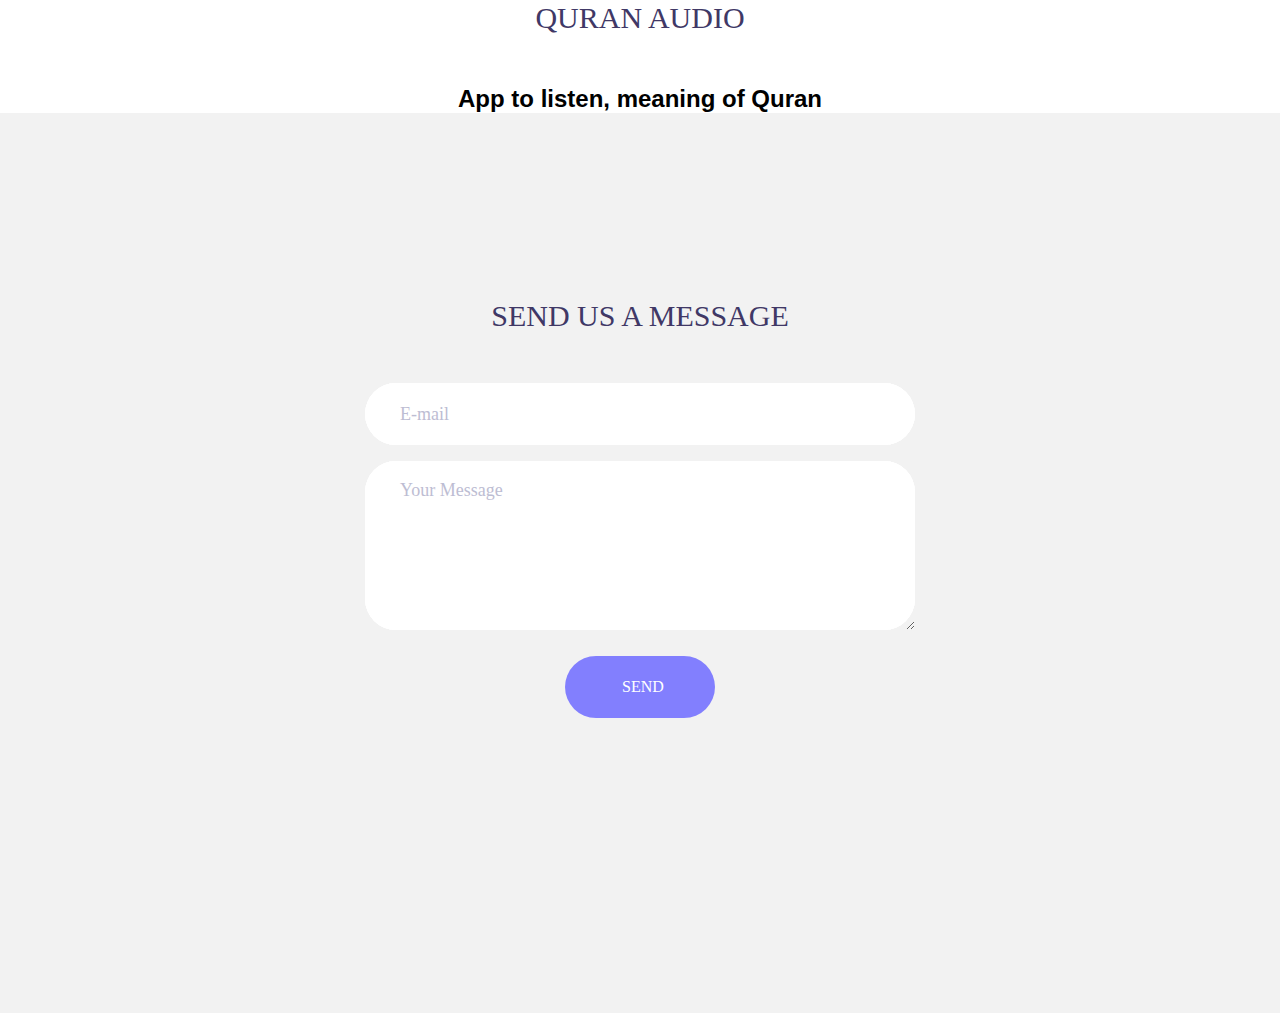
==== index.html @ f69f12a3 "added index html" ====
<!DOCTYPE html>
<html lang="en">
<head>
  <title>Quran Audio</title>
  <meta charset="UTF-8">
  <meta name="viewport" content="width=device-width, initial-scale=1">

  <link rel="stylesheet" type="text/css" href="css/util.css">
  <link rel="stylesheet" type="text/css" href="css/main.css">

</head>

<span class="contact100-form-title">
  Quran Audio
</span>
<h2 style="text-align:center;"> App to listen, meaning of Quran</h2>

<body>
  <div class="container-contact100">
    <div class="wrap-contact100">
      <form class="contact100-form validate-form" action="https://formspree.io/f/xrgjppdw"
      method="POST">
        <span class="contact100-form-title">
          Send Us A Message
        </span>
        <div class="wrap-input100 validate-input" data-validate="Please enter your email: e@a.x">
          <input class="input100" type="text" name="email" placeholder="E-mail">
          <span class="focus-input100"></span>
        </div>

        <div class="wrap-input100 validate-input" data-validate="Please enter your message">
          <textarea class="input100" name="message" placeholder="Your Message"></textarea>
          <span class="focus-input100"></span>
        </div>
        <div class="container-contact100-form-btn">
          <button class="contact100-form-btn">
            <span>
              <i class="fa fa-paper-plane-o m-r-6" aria-hidden="true"></i>
              Send
            </span>
          </button>
        </div>
      </form>
    </div>
  </div>
  <div id="dropDownSelect1"></div>

</body>

</html>
---- css/util.css ----
.fs-1{font-size:1px}.fs-2{font-size:2px}.fs-3{font-size:3px}.fs-4{font-size:4px}.fs-5{font-size:5px}.fs-6{font-size:6px}.fs-7{font-size:7px}.fs-8{font-size:8px}.fs-9{font-size:9px}.fs-10{font-size:10px}.fs-11{font-size:11px}.fs-12{font-size:12px}.fs-13{font-size:13px}.fs-14{font-size:14px}.fs-15{font-size:15px}.fs-16{font-size:16px}.fs-17{font-size:17px}.fs-18{font-size:18px}.fs-19{font-size:19px}.fs-20{font-size:20px}.fs-21{font-size:21px}.fs-22{font-size:22px}.fs-23{font-size:23px}.fs-24{font-size:24px}.fs-25{font-size:25px}.fs-26{font-size:26px}.fs-27{font-size:27px}.fs-28{font-size:28px}.fs-29{font-size:29px}.fs-30{font-size:30px}.fs-31{font-size:31px}.fs-32{font-size:32px}.fs-33{font-size:33px}.fs-34{font-size:34px}.fs-35{font-size:35px}.fs-36{font-size:36px}.fs-37{font-size:37px}.fs-38{font-size:38px}.fs-39{font-size:39px}.fs-40{font-size:40px}.fs-41{font-size:41px}.fs-42{font-size:42px}.fs-43{font-size:43px}.fs-44{font-size:44px}.fs-45{font-size:45px}.fs-46{font-size:46px}.fs-47{font-size:47px}.fs-48{font-size:48px}.fs-49{font-size:49px}.fs-50{font-size:50px}.fs-51{font-size:51px}.fs-52{font-size:52px}.fs-53{font-size:53px}.fs-54{font-size:54px}.fs-55{font-size:55px}.fs-56{font-size:56px}.fs-57{font-size:57px}.fs-58{font-size:58px}.fs-59{font-size:59px}.fs-60{font-size:60px}.fs-61{font-size:61px}.fs-62{font-size:62px}.fs-63{font-size:63px}.fs-64{font-size:64px}.fs-65{font-size:65px}.fs-66{font-size:66px}.fs-67{font-size:67px}.fs-68{font-size:68px}.fs-69{font-size:69px}.fs-70{font-size:70px}.fs-71{font-size:71px}.fs-72{font-size:72px}.fs-73{font-size:73px}.fs-74{font-size:74px}.fs-75{font-size:75px}.fs-76{font-size:76px}.fs-77{font-size:77px}.fs-78{font-size:78px}.fs-79{font-size:79px}.fs-80{font-size:80px}.fs-81{font-size:81px}.fs-82{font-size:82px}.fs-83{font-size:83px}.fs-84{font-size:84px}.fs-85{font-size:85px}.fs-86{font-size:86px}.fs-87{font-size:87px}.fs-88{font-size:88px}.fs-89{font-size:89px}.fs-90{font-size:90px}.fs-91{font-size:91px}.fs-92{font-size:92px}.fs-93{font-size:93px}.fs-94{font-size:94px}.fs-95{font-size:95px}.fs-96{font-size:96px}.fs-97{font-size:97px}.fs-98{font-size:98px}.fs-99{font-size:99px}.fs-100{font-size:100px}.fs-101{font-size:101px}.fs-102{font-size:102px}.fs-103{font-size:103px}.fs-104{font-size:104px}.fs-105{font-size:105px}.fs-106{font-size:106px}.fs-107{font-size:107px}.fs-108{font-size:108px}.fs-109{font-size:109px}.fs-110{font-size:110px}.fs-111{font-size:111px}.fs-112{font-size:112px}.fs-113{font-size:113px}.fs-114{font-size:114px}.fs-115{font-size:115px}.fs-116{font-size:116px}.fs-117{font-size:117px}.fs-118{font-size:118px}.fs-119{font-size:119px}.fs-120{font-size:120px}.fs-121{font-size:121px}.fs-122{font-size:122px}.fs-123{font-size:123px}.fs-124{font-size:124px}.fs-125{font-size:125px}.fs-126{font-size:126px}.fs-127{font-size:127px}.fs-128{font-size:128px}.fs-129{font-size:129px}.fs-130{font-size:130px}.fs-131{font-size:131px}.fs-132{font-size:132px}.fs-133{font-size:133px}.fs-134{font-size:134px}.fs-135{font-size:135px}.fs-136{font-size:136px}.fs-137{font-size:137px}.fs-138{font-size:138px}.fs-139{font-size:139px}.fs-140{font-size:140px}.fs-141{font-size:141px}.fs-142{font-size:142px}.fs-143{font-size:143px}.fs-144{font-size:144px}.fs-145{font-size:145px}.fs-146{font-size:146px}.fs-147{font-size:147px}.fs-148{font-size:148px}.fs-149{font-size:149px}.fs-150{font-size:150px}.fs-151{font-size:151px}.fs-152{font-size:152px}.fs-153{font-size:153px}.fs-154{font-size:154px}.fs-155{font-size:155px}.fs-156{font-size:156px}.fs-157{font-size:157px}.fs-158{font-size:158px}.fs-159{font-size:159px}.fs-160{font-size:160px}.fs-161{font-size:161px}.fs-162{font-size:162px}.fs-163{font-size:163px}.fs-164{font-size:164px}.fs-165{font-size:165px}.fs-166{font-size:166px}.fs-167{font-size:167px}.fs-168{font-size:168px}.fs-169{font-size:169px}.fs-170{font-size:170px}.fs-171{font-size:171px}.fs-172{font-size:172px}.fs-173{font-size:173px}.fs-174{font-size:174px}.fs-175{font-size:175px}.fs-176{font-size:176px}.fs-177{font-size:177px}.fs-178{font-size:178px}.fs-179{font-size:179px}.fs-180{font-size:180px}.fs-181{font-size:181px}.fs-182{font-size:182px}.fs-183{font-size:183px}.fs-184{font-size:184px}.fs-185{font-size:185px}.fs-186{font-size:186px}.fs-187{font-size:187px}.fs-188{font-size:188px}.fs-189{font-size:189px}.fs-190{font-size:190px}.fs-191{font-size:191px}.fs-192{font-size:192px}.fs-193{font-size:193px}.fs-194{font-size:194px}.fs-195{font-size:195px}.fs-196{font-size:196px}.fs-197{font-size:197px}.fs-198{font-size:198px}.fs-199{font-size:199px}.fs-200{font-size:200px}.p-t-0{padding-top:0}.p-t-1{padding-top:1px}.p-t-2{padding-top:2px}.p-t-3{padding-top:3px}.p-t-4{padding-top:4px}.p-t-5{padding-top:5px}.p-t-6{padding-top:6px}.p-t-7{padding-top:7px}.p-t-8{padding-top:8px}.p-t-9{padding-top:9px}.p-t-10{padding-top:10px}.p-t-11{padding-top:11px}.p-t-12{padding-top:12px}.p-t-13{padding-top:13px}.p-t-14{padding-top:14px}.p-t-15{padding-top:15px}.p-t-16{padding-top:16px}.p-t-17{padding-top:17px}.p-t-18{padding-top:18px}.p-t-19{padding-top:19px}.p-t-20{padding-top:20px}.p-t-21{padding-top:21px}.p-t-22{padding-top:22px}.p-t-23{padding-top:23px}.p-t-24{padding-top:24px}.p-t-25{padding-top:25px}.p-t-26{padding-top:26px}.p-t-27{padding-top:27px}.p-t-28{padding-top:28px}.p-t-29{padding-top:29px}.p-t-30{padding-top:30px}.p-t-31{padding-top:31px}.p-t-32{padding-top:32px}.p-t-33{padding-top:33px}.p-t-34{padding-top:34px}.p-t-35{padding-top:35px}.p-t-36{padding-top:36px}.p-t-37{padding-top:37px}.p-t-38{padding-top:38px}.p-t-39{padding-top:39px}.p-t-40{padding-top:40px}.p-t-41{padding-top:41px}.p-t-42{padding-top:42px}.p-t-43{padding-top:43px}.p-t-44{padding-top:44px}.p-t-45{padding-top:45px}.p-t-46{padding-top:46px}.p-t-47{padding-top:47px}.p-t-48{padding-top:48px}.p-t-49{padding-top:49px}.p-t-50{padding-top:50px}.p-t-51{padding-top:51px}.p-t-52{padding-top:52px}.p-t-53{padding-top:53px}.p-t-54{padding-top:54px}.p-t-55{padding-top:55px}.p-t-56{padding-top:56px}.p-t-57{padding-top:57px}.p-t-58{padding-top:58px}.p-t-59{padding-top:59px}.p-t-60{padding-top:60px}.p-t-61{padding-top:61px}.p-t-62{padding-top:62px}.p-t-63{padding-top:63px}.p-t-64{padding-top:64px}.p-t-65{padding-top:65px}.p-t-66{padding-top:66px}.p-t-67{padding-top:67px}.p-t-68{padding-top:68px}.p-t-69{padding-top:69px}.p-t-70{padding-top:70px}.p-t-71{padding-top:71px}.p-t-72{padding-top:72px}.p-t-73{padding-top:73px}.p-t-74{padding-top:74px}.p-t-75{padding-top:75px}.p-t-76{padding-top:76px}.p-t-77{padding-top:77px}.p-t-78{padding-top:78px}.p-t-79{padding-top:79px}.p-t-80{padding-top:80px}.p-t-81{padding-top:81px}.p-t-82{padding-top:82px}.p-t-83{padding-top:83px}.p-t-84{padding-top:84px}.p-t-85{padding-top:85px}.p-t-86{padding-top:86px}.p-t-87{padding-top:87px}.p-t-88{padding-top:88px}.p-t-89{padding-top:89px}.p-t-90{padding-top:90px}.p-t-91{padding-top:91px}.p-t-92{padding-top:92px}.p-t-93{padding-top:93px}.p-t-94{padding-top:94px}.p-t-95{padding-top:95px}.p-t-96{padding-top:96px}.p-t-97{padding-top:97px}.p-t-98{padding-top:98px}.p-t-99{padding-top:99px}.p-t-100{padding-top:100px}.p-t-101{padding-top:101px}.p-t-102{padding-top:102px}.p-t-103{padding-top:103px}.p-t-104{padding-top:104px}.p-t-105{padding-top:105px}.p-t-106{padding-top:106px}.p-t-107{padding-top:107px}.p-t-108{padding-top:108px}.p-t-109{padding-top:109px}.p-t-110{padding-top:110px}.p-t-111{padding-top:111px}.p-t-112{padding-top:112px}.p-t-113{padding-top:113px}.p-t-114{padding-top:114px}.p-t-115{padding-top:115px}.p-t-116{padding-top:116px}.p-t-117{padding-top:117px}.p-t-118{padding-top:118px}.p-t-119{padding-top:119px}.p-t-120{padding-top:120px}.p-t-121{padding-top:121px}.p-t-122{padding-top:122px}.p-t-123{padding-top:123px}.p-t-124{padding-top:124px}.p-t-125{padding-top:125px}.p-t-126{padding-top:126px}.p-t-127{padding-top:127px}.p-t-128{padding-top:128px}.p-t-129{padding-top:129px}.p-t-130{padding-top:130px}.p-t-131{padding-top:131px}.p-t-132{padding-top:132px}.p-t-133{padding-top:133px}.p-t-134{padding-top:134px}.p-t-135{padding-top:135px}.p-t-136{padding-top:136px}.p-t-137{padding-top:137px}.p-t-138{padding-top:138px}.p-t-139{padding-top:139px}.p-t-140{padding-top:140px}.p-t-141{padding-top:141px}.p-t-142{padding-top:142px}.p-t-143{padding-top:143px}.p-t-144{padding-top:144px}.p-t-145{padding-top:145px}.p-t-146{padding-top:146px}.p-t-147{padding-top:147px}.p-t-148{padding-top:148px}.p-t-149{padding-top:149px}.p-t-150{padding-top:150px}.p-t-151{padding-top:151px}.p-t-152{padding-top:152px}.p-t-153{padding-top:153px}.p-t-154{padding-top:154px}.p-t-155{padding-top:155px}.p-t-156{padding-top:156px}.p-t-157{padding-top:157px}.p-t-158{padding-top:158px}.p-t-159{padding-top:159px}.p-t-160{padding-top:160px}.p-t-161{padding-top:161px}.p-t-162{padding-top:162px}.p-t-163{padding-top:163px}.p-t-164{padding-top:164px}.p-t-165{padding-top:165px}.p-t-166{padding-top:166px}.p-t-167{padding-top:167px}.p-t-168{padding-top:168px}.p-t-169{padding-top:169px}.p-t-170{padding-top:170px}.p-t-171{padding-top:171px}.p-t-172{padding-top:172px}.p-t-173{padding-top:173px}.p-t-174{padding-top:174px}.p-t-175{padding-top:175px}.p-t-176{padding-top:176px}.p-t-177{padding-top:177px}.p-t-178{padding-top:178px}.p-t-179{padding-top:179px}.p-t-180{padding-top:180px}.p-t-181{padding-top:181px}.p-t-182{padding-top:182px}.p-t-183{padding-top:183px}.p-t-184{padding-top:184px}.p-t-185{padding-top:185px}.p-t-186{padding-top:186px}.p-t-187{padding-top:187px}.p-t-188{padding-top:188px}.p-t-189{padding-top:189px}.p-t-190{padding-top:190px}.p-t-191{padding-top:191px}.p-t-192{padding-top:192px}.p-t-193{padding-top:193px}.p-t-194{padding-top:194px}.p-t-195{padding-top:195px}.p-t-196{padding-top:196px}.p-t-197{padding-top:197px}.p-t-198{padding-top:198px}.p-t-199{padding-top:199px}.p-t-200{padding-top:200px}.p-t-201{padding-top:201px}.p-t-202{padding-top:202px}.p-t-203{padding-top:203px}.p-t-204{padding-top:204px}.p-t-205{padding-top:205px}.p-t-206{padding-top:206px}.p-t-207{padding-top:207px}.p-t-208{padding-top:208px}.p-t-209{padding-top:209px}.p-t-210{padding-top:210px}.p-t-211{padding-top:211px}.p-t-212{padding-top:212px}.p-t-213{padding-top:213px}.p-t-214{padding-top:214px}.p-t-215{padding-top:215px}.p-t-216{padding-top:216px}.p-t-217{padding-top:217px}.p-t-218{padding-top:218px}.p-t-219{padding-top:219px}.p-t-220{padding-top:220px}.p-t-221{padding-top:221px}.p-t-222{padding-top:222px}.p-t-223{padding-top:223px}.p-t-224{padding-top:224px}.p-t-225{padding-top:225px}.p-t-226{padding-top:226px}.p-t-227{padding-top:227px}.p-t-228{padding-top:228px}.p-t-229{padding-top:229px}.p-t-230{padding-top:230px}.p-t-231{padding-top:231px}.p-t-232{padding-top:232px}.p-t-233{padding-top:233px}.p-t-234{padding-top:234px}.p-t-235{padding-top:235px}.p-t-236{padding-top:236px}.p-t-237{padding-top:237px}.p-t-238{padding-top:238px}.p-t-239{padding-top:239px}.p-t-240{padding-top:240px}.p-t-241{padding-top:241px}.p-t-242{padding-top:242px}.p-t-243{padding-top:243px}.p-t-244{padding-top:244px}.p-t-245{padding-top:245px}.p-t-246{padding-top:246px}.p-t-247{padding-top:247px}.p-t-248{padding-top:248px}.p-t-249{padding-top:249px}.p-t-250{padding-top:250px}.p-b-0{padding-bottom:0}.p-b-1{padding-bottom:1px}.p-b-2{padding-bottom:2px}.p-b-3{padding-bottom:3px}.p-b-4{padding-bottom:4px}.p-b-5{padding-bottom:5px}.p-b-6{padding-bottom:6px}.p-b-7{padding-bottom:7px}.p-b-8{padding-bottom:8px}.p-b-9{padding-bottom:9px}.p-b-10{padding-bottom:10px}.p-b-11{padding-bottom:11px}.p-b-12{padding-bottom:12px}.p-b-13{padding-bottom:13px}.p-b-14{padding-bottom:14px}.p-b-15{padding-bottom:15px}.p-b-16{padding-bottom:16px}.p-b-17{padding-bottom:17px}.p-b-18{padding-bottom:18px}.p-b-19{padding-bottom:19px}.p-b-20{padding-bottom:20px}.p-b-21{padding-bottom:21px}.p-b-22{padding-bottom:22px}.p-b-23{padding-bottom:23px}.p-b-24{padding-bottom:24px}.p-b-25{padding-bottom:25px}.p-b-26{padding-bottom:26px}.p-b-27{padding-bottom:27px}.p-b-28{padding-bottom:28px}.p-b-29{padding-bottom:29px}.p-b-30{padding-bottom:30px}.p-b-31{padding-bottom:31px}.p-b-32{padding-bottom:32px}.p-b-33{padding-bottom:33px}.p-b-34{padding-bottom:34px}.p-b-35{padding-bottom:35px}.p-b-36{padding-bottom:36px}.p-b-37{padding-bottom:37px}.p-b-38{padding-bottom:38px}.p-b-39{padding-bottom:39px}.p-b-40{padding-bottom:40px}.p-b-41{padding-bottom:41px}.p-b-42{padding-bottom:42px}.p-b-43{padding-bottom:43px}.p-b-44{padding-bottom:44px}.p-b-45{padding-bottom:45px}.p-b-46{padding-bottom:46px}.p-b-47{padding-bottom:47px}.p-b-48{padding-bottom:48px}.p-b-49{padding-bottom:49px}.p-b-50{padding-bottom:50px}.p-b-51{padding-bottom:51px}.p-b-52{padding-bottom:52px}.p-b-53{padding-bottom:53px}.p-b-54{padding-bottom:54px}.p-b-55{padding-bottom:55px}.p-b-56{padding-bottom:56px}.p-b-57{padding-bottom:57px}.p-b-58{padding-bottom:58px}.p-b-59{padding-bottom:59px}.p-b-60{padding-bottom:60px}.p-b-61{padding-bottom:61px}.p-b-62{padding-bottom:62px}.p-b-63{padding-bottom:63px}.p-b-64{padding-bottom:64px}.p-b-65{padding-bottom:65px}.p-b-66{padding-bottom:66px}.p-b-67{padding-bottom:67px}.p-b-68{padding-bottom:68px}.p-b-69{padding-bottom:69px}.p-b-70{padding-bottom:70px}.p-b-71{padding-bottom:71px}.p-b-72{padding-bottom:72px}.p-b-73{padding-bottom:73px}.p-b-74{padding-bottom:74px}.p-b-75{padding-bottom:75px}.p-b-76{padding-bottom:76px}.p-b-77{padding-bottom:77px}.p-b-78{padding-bottom:78px}.p-b-79{padding-bottom:79px}.p-b-80{padding-bottom:80px}.p-b-81{padding-bottom:81px}.p-b-82{padding-bottom:82px}.p-b-83{padding-bottom:83px}.p-b-84{padding-bottom:84px}.p-b-85{padding-bottom:85px}.p-b-86{padding-bottom:86px}.p-b-87{padding-bottom:87px}.p-b-88{padding-bottom:88px}.p-b-89{padding-bottom:89px}.p-b-90{padding-bottom:90px}.p-b-91{padding-bottom:91px}.p-b-92{padding-bottom:92px}.p-b-93{padding-bottom:93px}.p-b-94{padding-bottom:94px}.p-b-95{padding-bottom:95px}.p-b-96{padding-bottom:96px}.p-b-97{padding-bottom:97px}.p-b-98{padding-bottom:98px}.p-b-99{padding-bottom:99px}.p-b-100{padding-bottom:100px}.p-b-101{padding-bottom:101px}.p-b-102{padding-bottom:102px}.p-b-103{padding-bottom:103px}.p-b-104{padding-bottom:104px}.p-b-105{padding-bottom:105px}.p-b-106{padding-bottom:106px}.p-b-107{padding-bottom:107px}.p-b-108{padding-bottom:108px}.p-b-109{padding-bottom:109px}.p-b-110{padding-bottom:110px}.p-b-111{padding-bottom:111px}.p-b-112{padding-bottom:112px}.p-b-113{padding-bottom:113px}.p-b-114{padding-bottom:114px}.p-b-115{padding-bottom:115px}.p-b-116{padding-bottom:116px}.p-b-117{padding-bottom:117px}.p-b-118{padding-bottom:118px}.p-b-119{padding-bottom:119px}.p-b-120{padding-bottom:120px}.p-b-121{padding-bottom:121px}.p-b-122{padding-bottom:122px}.p-b-123{padding-bottom:123px}.p-b-124{padding-bottom:124px}.p-b-125{padding-bottom:125px}.p-b-126{padding-bottom:126px}.p-b-127{padding-bottom:127px}.p-b-128{padding-bottom:128px}.p-b-129{padding-bottom:129px}.p-b-130{padding-bottom:130px}.p-b-131{padding-bottom:131px}.p-b-132{padding-bottom:132px}.p-b-133{padding-bottom:133px}.p-b-134{padding-bottom:134px}.p-b-135{padding-bottom:135px}.p-b-136{padding-bottom:136px}.p-b-137{padding-bottom:137px}.p-b-138{padding-bottom:138px}.p-b-139{padding-bottom:139px}.p-b-140{padding-bottom:140px}.p-b-141{padding-bottom:141px}.p-b-142{padding-bottom:142px}.p-b-143{padding-bottom:143px}.p-b-144{padding-bottom:144px}.p-b-145{padding-bottom:145px}.p-b-146{padding-bottom:146px}.p-b-147{padding-bottom:147px}.p-b-148{padding-bottom:148px}.p-b-149{padding-bottom:149px}.p-b-150{padding-bottom:150px}.p-b-151{padding-bottom:151px}.p-b-152{padding-bottom:152px}.p-b-153{padding-bottom:153px}.p-b-154{padding-bottom:154px}.p-b-155{padding-bottom:155px}.p-b-156{padding-bottom:156px}.p-b-157{padding-bottom:157px}.p-b-158{padding-bottom:158px}.p-b-159{padding-bottom:159px}.p-b-160{padding-bottom:160px}.p-b-161{padding-bottom:161px}.p-b-162{padding-bottom:162px}.p-b-163{padding-bottom:163px}.p-b-164{padding-bottom:164px}.p-b-165{padding-bottom:165px}.p-b-166{padding-bottom:166px}.p-b-167{padding-bottom:167px}.p-b-168{padding-bottom:168px}.p-b-169{padding-bottom:169px}.p-b-170{padding-bottom:170px}.p-b-171{padding-bottom:171px}.p-b-172{padding-bottom:172px}.p-b-173{padding-bottom:173px}.p-b-174{padding-bottom:174px}.p-b-175{padding-bottom:175px}.p-b-176{padding-bottom:176px}.p-b-177{padding-bottom:177px}.p-b-178{padding-bottom:178px}.p-b-179{padding-bottom:179px}.p-b-180{padding-bottom:180px}.p-b-181{padding-bottom:181px}.p-b-182{padding-bottom:182px}.p-b-183{padding-bottom:183px}.p-b-184{padding-bottom:184px}.p-b-185{padding-bottom:185px}.p-b-186{padding-bottom:186px}.p-b-187{padding-bottom:187px}.p-b-188{padding-bottom:188px}.p-b-189{padding-bottom:189px}.p-b-190{padding-bottom:190px}.p-b-191{padding-bottom:191px}.p-b-192{padding-bottom:192px}.p-b-193{padding-bottom:193px}.p-b-194{padding-bottom:194px}.p-b-195{padding-bottom:195px}.p-b-196{padding-bottom:196px}.p-b-197{padding-bottom:197px}.p-b-198{padding-bottom:198px}.p-b-199{padding-bottom:199px}.p-b-200{padding-bottom:200px}.p-b-201{padding-bottom:201px}.p-b-202{padding-bottom:202px}.p-b-203{padding-bottom:203px}.p-b-204{padding-bottom:204px}.p-b-205{padding-bottom:205px}.p-b-206{padding-bottom:206px}.p-b-207{padding-bottom:207px}.p-b-208{padding-bottom:208px}.p-b-209{padding-bottom:209px}.p-b-210{padding-bottom:210px}.p-b-211{padding-bottom:211px}.p-b-212{padding-bottom:212px}.p-b-213{padding-bottom:213px}.p-b-214{padding-bottom:214px}.p-b-215{padding-bottom:215px}.p-b-216{padding-bottom:216px}.p-b-217{padding-bottom:217px}.p-b-218{padding-bottom:218px}.p-b-219{padding-bottom:219px}.p-b-220{padding-bottom:220px}.p-b-221{padding-bottom:221px}.p-b-222{padding-bottom:222px}.p-b-223{padding-bottom:223px}.p-b-224{padding-bottom:224px}.p-b-225{padding-bottom:225px}.p-b-226{padding-bottom:226px}.p-b-227{padding-bottom:227px}.p-b-228{padding-bottom:228px}.p-b-229{padding-bottom:229px}.p-b-230{padding-bottom:230px}.p-b-231{padding-bottom:231px}.p-b-232{padding-bottom:232px}.p-b-233{padding-bottom:233px}.p-b-234{padding-bottom:234px}.p-b-235{padding-bottom:235px}.p-b-236{padding-bottom:236px}.p-b-237{padding-bottom:237px}.p-b-238{padding-bottom:238px}.p-b-239{padding-bottom:239px}.p-b-240{padding-bottom:240px}.p-b-241{padding-bottom:241px}.p-b-242{padding-bottom:242px}.p-b-243{padding-bottom:243px}.p-b-244{padding-bottom:244px}.p-b-245{padding-bottom:245px}.p-b-246{padding-bottom:246px}.p-b-247{padding-bottom:247px}.p-b-248{padding-bottom:248px}.p-b-249{padding-bottom:249px}.p-b-250{padding-bottom:250px}.p-l-0{padding-left:0}.p-l-1{padding-left:1px}.p-l-2{padding-left:2px}.p-l-3{padding-left:3px}.p-l-4{padding-left:4px}.p-l-5{padding-left:5px}.p-l-6{padding-left:6px}.p-l-7{padding-left:7px}.p-l-8{padding-left:8px}.p-l-9{padding-left:9px}.p-l-10{padding-left:10px}.p-l-11{padding-left:11px}.p-l-12{padding-left:12px}.p-l-13{padding-left:13px}.p-l-14{padding-left:14px}.p-l-15{padding-left:15px}.p-l-16{padding-left:16px}.p-l-17{padding-left:17px}.p-l-18{padding-left:18px}.p-l-19{padding-left:19px}.p-l-20{padding-left:20px}.p-l-21{padding-left:21px}.p-l-22{padding-left:22px}.p-l-23{padding-left:23px}.p-l-24{padding-left:24px}.p-l-25{padding-left:25px}.p-l-26{padding-left:26px}.p-l-27{padding-left:27px}.p-l-28{padding-left:28px}.p-l-29{padding-left:29px}.p-l-30{padding-left:30px}.p-l-31{padding-left:31px}.p-l-32{padding-left:32px}.p-l-33{padding-left:33px}.p-l-34{padding-left:34px}.p-l-35{padding-left:35px}.p-l-36{padding-left:36px}.p-l-37{padding-left:37px}.p-l-38{padding-left:38px}.p-l-39{padding-left:39px}.p-l-40{padding-left:40px}.p-l-41{padding-left:41px}.p-l-42{padding-left:42px}.p-l-43{padding-left:43px}.p-l-44{padding-left:44px}.p-l-45{padding-left:45px}.p-l-46{padding-left:46px}.p-l-47{padding-left:47px}.p-l-48{padding-left:48px}.p-l-49{padding-left:49px}.p-l-50{padding-left:50px}.p-l-51{padding-left:51px}.p-l-52{padding-left:52px}.p-l-53{padding-left:53px}.p-l-54{padding-left:54px}.p-l-55{padding-left:55px}.p-l-56{padding-left:56px}.p-l-57{padding-left:57px}.p-l-58{padding-left:58px}.p-l-59{padding-left:59px}.p-l-60{padding-left:60px}.p-l-61{padding-left:61px}.p-l-62{padding-left:62px}.p-l-63{padding-left:63px}.p-l-64{padding-left:64px}.p-l-65{padding-left:65px}.p-l-66{padding-left:66px}.p-l-67{padding-left:67px}.p-l-68{padding-left:68px}.p-l-69{padding-left:69px}.p-l-70{padding-left:70px}.p-l-71{padding-left:71px}.p-l-72{padding-left:72px}.p-l-73{padding-left:73px}.p-l-74{padding-left:74px}.p-l-75{padding-left:75px}.p-l-76{padding-left:76px}.p-l-77{padding-left:77px}.p-l-78{padding-left:78px}.p-l-79{padding-left:79px}.p-l-80{padding-left:80px}.p-l-81{padding-left:81px}.p-l-82{padding-left:82px}.p-l-83{padding-left:83px}.p-l-84{padding-left:84px}.p-l-85{padding-left:85px}.p-l-86{padding-left:86px}.p-l-87{padding-left:87px}.p-l-88{padding-left:88px}.p-l-89{padding-left:89px}.p-l-90{padding-left:90px}.p-l-91{padding-left:91px}.p-l-92{padding-left:92px}.p-l-93{padding-left:93px}.p-l-94{padding-left:94px}.p-l-95{padding-left:95px}.p-l-96{padding-left:96px}.p-l-97{padding-left:97px}.p-l-98{padding-left:98px}.p-l-99{padding-left:99px}.p-l-100{padding-left:100px}.p-l-101{padding-left:101px}.p-l-102{padding-left:102px}.p-l-103{padding-left:103px}.p-l-104{padding-left:104px}.p-l-105{padding-left:105px}.p-l-106{padding-left:106px}.p-l-107{padding-left:107px}.p-l-108{padding-left:108px}.p-l-109{padding-left:109px}.p-l-110{padding-left:110px}.p-l-111{padding-left:111px}.p-l-112{padding-left:112px}.p-l-113{padding-left:113px}.p-l-114{padding-left:114px}.p-l-115{padding-left:115px}.p-l-116{padding-left:116px}.p-l-117{padding-left:117px}.p-l-118{padding-left:118px}.p-l-119{padding-left:119px}.p-l-120{padding-left:120px}.p-l-121{padding-left:121px}.p-l-122{padding-left:122px}.p-l-123{padding-left:123px}.p-l-124{padding-left:124px}.p-l-125{padding-left:125px}.p-l-126{padding-left:126px}.p-l-127{padding-left:127px}.p-l-128{padding-left:128px}.p-l-129{padding-left:129px}.p-l-130{padding-left:130px}.p-l-131{padding-left:131px}.p-l-132{padding-left:132px}.p-l-133{padding-left:133px}.p-l-134{padding-left:134px}.p-l-135{padding-left:135px}.p-l-136{padding-left:136px}.p-l-137{padding-left:137px}.p-l-138{padding-left:138px}.p-l-139{padding-left:139px}.p-l-140{padding-left:140px}.p-l-141{padding-left:141px}.p-l-142{padding-left:142px}.p-l-143{padding-left:143px}.p-l-144{padding-left:144px}.p-l-145{padding-left:145px}.p-l-146{padding-left:146px}.p-l-147{padding-left:147px}.p-l-148{padding-left:148px}.p-l-149{padding-left:149px}.p-l-150{padding-left:150px}.p-l-151{padding-left:151px}.p-l-152{padding-left:152px}.p-l-153{padding-left:153px}.p-l-154{padding-left:154px}.p-l-155{padding-left:155px}.p-l-156{padding-left:156px}.p-l-157{padding-left:157px}.p-l-158{padding-left:158px}.p-l-159{padding-left:159px}.p-l-160{padding-left:160px}.p-l-161{padding-left:161px}.p-l-162{padding-left:162px}.p-l-163{padding-left:163px}.p-l-164{padding-left:164px}.p-l-165{padding-left:165px}.p-l-166{padding-left:166px}.p-l-167{padding-left:167px}.p-l-168{padding-left:168px}.p-l-169{padding-left:169px}.p-l-170{padding-left:170px}.p-l-171{padding-left:171px}.p-l-172{padding-left:172px}.p-l-173{padding-left:173px}.p-l-174{padding-left:174px}.p-l-175{padding-left:175px}.p-l-176{padding-left:176px}.p-l-177{padding-left:177px}.p-l-178{padding-left:178px}.p-l-179{padding-left:179px}.p-l-180{padding-left:180px}.p-l-181{padding-left:181px}.p-l-182{padding-left:182px}.p-l-183{padding-left:183px}.p-l-184{padding-left:184px}.p-l-185{padding-left:185px}.p-l-186{padding-left:186px}.p-l-187{padding-left:187px}.p-l-188{padding-left:188px}.p-l-189{padding-left:189px}.p-l-190{padding-left:190px}.p-l-191{padding-left:191px}.p-l-192{padding-left:192px}.p-l-193{padding-left:193px}.p-l-194{padding-left:194px}.p-l-195{padding-left:195px}.p-l-196{padding-left:196px}.p-l-197{padding-left:197px}.p-l-198{padding-left:198px}.p-l-199{padding-left:199px}.p-l-200{padding-left:200px}.p-l-201{padding-left:201px}.p-l-202{padding-left:202px}.p-l-203{padding-left:203px}.p-l-204{padding-left:204px}.p-l-205{padding-left:205px}.p-l-206{padding-left:206px}.p-l-207{padding-left:207px}.p-l-208{padding-left:208px}.p-l-209{padding-left:209px}.p-l-210{padding-left:210px}.p-l-211{padding-left:211px}.p-l-212{padding-left:212px}.p-l-213{padding-left:213px}.p-l-214{padding-left:214px}.p-l-215{padding-left:215px}.p-l-216{padding-left:216px}.p-l-217{padding-left:217px}.p-l-218{padding-left:218px}.p-l-219{padding-left:219px}.p-l-220{padding-left:220px}.p-l-221{padding-left:221px}.p-l-222{padding-left:222px}.p-l-223{padding-left:223px}.p-l-224{padding-left:224px}.p-l-225{padding-left:225px}.p-l-226{padding-left:226px}.p-l-227{padding-left:227px}.p-l-228{padding-left:228px}.p-l-229{padding-left:229px}.p-l-230{padding-left:230px}.p-l-231{padding-left:231px}.p-l-232{padding-left:232px}.p-l-233{padding-left:233px}.p-l-234{padding-left:234px}.p-l-235{padding-left:235px}.p-l-236{padding-left:236px}.p-l-237{padding-left:237px}.p-l-238{padding-left:238px}.p-l-239{padding-left:239px}.p-l-240{padding-left:240px}.p-l-241{padding-left:241px}.p-l-242{padding-left:242px}.p-l-243{padding-left:243px}.p-l-244{padding-left:244px}.p-l-245{padding-left:245px}.p-l-246{padding-left:246px}.p-l-247{padding-left:247px}.p-l-248{padding-left:248px}.p-l-249{padding-left:249px}.p-l-250{padding-left:250px}.p-r-0{padding-right:0}.p-r-1{padding-right:1px}.p-r-2{padding-right:2px}.p-r-3{padding-right:3px}.p-r-4{padding-right:4px}.p-r-5{padding-right:5px}.p-r-6{padding-right:6px}.p-r-7{padding-right:7px}.p-r-8{padding-right:8px}.p-r-9{padding-right:9px}.p-r-10{padding-right:10px}.p-r-11{padding-right:11px}.p-r-12{padding-right:12px}.p-r-13{padding-right:13px}.p-r-14{padding-right:14px}.p-r-15{padding-right:15px}.p-r-16{padding-right:16px}.p-r-17{padding-right:17px}.p-r-18{padding-right:18px}.p-r-19{padding-right:19px}.p-r-20{padding-right:20px}.p-r-21{padding-right:21px}.p-r-22{padding-right:22px}.p-r-23{padding-right:23px}.p-r-24{padding-right:24px}.p-r-25{padding-right:25px}.p-r-26{padding-right:26px}.p-r-27{padding-right:27px}.p-r-28{padding-right:28px}.p-r-29{padding-right:29px}.p-r-30{padding-right:30px}.p-r-31{padding-right:31px}.p-r-32{padding-right:32px}.p-r-33{padding-right:33px}.p-r-34{padding-right:34px}.p-r-35{padding-right:35px}.p-r-36{padding-right:36px}.p-r-37{padding-right:37px}.p-r-38{padding-right:38px}.p-r-39{padding-right:39px}.p-r-40{padding-right:40px}.p-r-41{padding-right:41px}.p-r-42{padding-right:42px}.p-r-43{padding-right:43px}.p-r-44{padding-right:44px}.p-r-45{padding-right:45px}.p-r-46{padding-right:46px}.p-r-47{padding-right:47px}.p-r-48{padding-right:48px}.p-r-49{padding-right:49px}.p-r-50{padding-right:50px}.p-r-51{padding-right:51px}.p-r-52{padding-right:52px}.p-r-53{padding-right:53px}.p-r-54{padding-right:54px}.p-r-55{padding-right:55px}.p-r-56{padding-right:56px}.p-r-57{padding-right:57px}.p-r-58{padding-right:58px}.p-r-59{padding-right:59px}.p-r-60{padding-right:60px}.p-r-61{padding-right:61px}.p-r-62{padding-right:62px}.p-r-63{padding-right:63px}.p-r-64{padding-right:64px}.p-r-65{padding-right:65px}.p-r-66{padding-right:66px}.p-r-67{padding-right:67px}.p-r-68{padding-right:68px}.p-r-69{padding-right:69px}.p-r-70{padding-right:70px}.p-r-71{padding-right:71px}.p-r-72{padding-right:72px}.p-r-73{padding-right:73px}.p-r-74{padding-right:74px}.p-r-75{padding-right:75px}.p-r-76{padding-right:76px}.p-r-77{padding-right:77px}.p-r-78{padding-right:78px}.p-r-79{padding-right:79px}.p-r-80{padding-right:80px}.p-r-81{padding-right:81px}.p-r-82{padding-right:82px}.p-r-83{padding-right:83px}.p-r-84{padding-right:84px}.p-r-85{padding-right:85px}.p-r-86{padding-right:86px}.p-r-87{padding-right:87px}.p-r-88{padding-right:88px}.p-r-89{padding-right:89px}.p-r-90{padding-right:90px}.p-r-91{padding-right:91px}.p-r-92{padding-right:92px}.p-r-93{padding-right:93px}.p-r-94{padding-right:94px}.p-r-95{padding-right:95px}.p-r-96{padding-right:96px}.p-r-97{padding-right:97px}.p-r-98{padding-right:98px}.p-r-99{padding-right:99px}.p-r-100{padding-right:100px}.p-r-101{padding-right:101px}.p-r-102{padding-right:102px}.p-r-103{padding-right:103px}.p-r-104{padding-right:104px}.p-r-105{padding-right:105px}.p-r-106{padding-right:106px}.p-r-107{padding-right:107px}.p-r-108{padding-right:108px}.p-r-109{padding-right:109px}.p-r-110{padding-right:110px}.p-r-111{padding-right:111px}.p-r-112{padding-right:112px}.p-r-113{padding-right:113px}.p-r-114{padding-right:114px}.p-r-115{padding-right:115px}.p-r-116{padding-right:116px}.p-r-117{padding-right:117px}.p-r-118{padding-right:118px}.p-r-119{padding-right:119px}.p-r-120{padding-right:120px}.p-r-121{padding-right:121px}.p-r-122{padding-right:122px}.p-r-123{padding-right:123px}.p-r-124{padding-right:124px}.p-r-125{padding-right:125px}.p-r-126{padding-right:126px}.p-r-127{padding-right:127px}.p-r-128{padding-right:128px}.p-r-129{padding-right:129px}.p-r-130{padding-right:130px}.p-r-131{padding-right:131px}.p-r-132{padding-right:132px}.p-r-133{padding-right:133px}.p-r-134{padding-right:134px}.p-r-135{padding-right:135px}.p-r-136{padding-right:136px}.p-r-137{padding-right:137px}.p-r-138{padding-right:138px}.p-r-139{padding-right:139px}.p-r-140{padding-right:140px}.p-r-141{padding-right:141px}.p-r-142{padding-right:142px}.p-r-143{padding-right:143px}.p-r-144{padding-right:144px}.p-r-145{padding-right:145px}.p-r-146{padding-right:146px}.p-r-147{padding-right:147px}.p-r-148{padding-right:148px}.p-r-149{padding-right:149px}.p-r-150{padding-right:150px}.p-r-151{padding-right:151px}.p-r-152{padding-right:152px}.p-r-153{padding-right:153px}.p-r-154{padding-right:154px}.p-r-155{padding-right:155px}.p-r-156{padding-right:156px}.p-r-157{padding-right:157px}.p-r-158{padding-right:158px}.p-r-159{padding-right:159px}.p-r-160{padding-right:160px}.p-r-161{padding-right:161px}.p-r-162{padding-right:162px}.p-r-163{padding-right:163px}.p-r-164{padding-right:164px}.p-r-165{padding-right:165px}.p-r-166{padding-right:166px}.p-r-167{padding-right:167px}.p-r-168{padding-right:168px}.p-r-169{padding-right:169px}.p-r-170{padding-right:170px}.p-r-171{padding-right:171px}.p-r-172{padding-right:172px}.p-r-173{padding-right:173px}.p-r-174{padding-right:174px}.p-r-175{padding-right:175px}.p-r-176{padding-right:176px}.p-r-177{padding-right:177px}.p-r-178{padding-right:178px}.p-r-179{padding-right:179px}.p-r-180{padding-right:180px}.p-r-181{padding-right:181px}.p-r-182{padding-right:182px}.p-r-183{padding-right:183px}.p-r-184{padding-right:184px}.p-r-185{padding-right:185px}.p-r-186{padding-right:186px}.p-r-187{padding-right:187px}.p-r-188{padding-right:188px}.p-r-189{padding-right:189px}.p-r-190{padding-right:190px}.p-r-191{padding-right:191px}.p-r-192{padding-right:192px}.p-r-193{padding-right:193px}.p-r-194{padding-right:194px}.p-r-195{padding-right:195px}.p-r-196{padding-right:196px}.p-r-197{padding-right:197px}.p-r-198{padding-right:198px}.p-r-199{padding-right:199px}.p-r-200{padding-right:200px}.p-r-201{padding-right:201px}.p-r-202{padding-right:202px}.p-r-203{padding-right:203px}.p-r-204{padding-right:204px}.p-r-205{padding-right:205px}.p-r-206{padding-right:206px}.p-r-207{padding-right:207px}.p-r-208{padding-right:208px}.p-r-209{padding-right:209px}.p-r-210{padding-right:210px}.p-r-211{padding-right:211px}.p-r-212{padding-right:212px}.p-r-213{padding-right:213px}.p-r-214{padding-right:214px}.p-r-215{padding-right:215px}.p-r-216{padding-right:216px}.p-r-217{padding-right:217px}.p-r-218{padding-right:218px}.p-r-219{padding-right:219px}.p-r-220{padding-right:220px}.p-r-221{padding-right:221px}.p-r-222{padding-right:222px}.p-r-223{padding-right:223px}.p-r-224{padding-right:224px}.p-r-225{padding-right:225px}.p-r-226{padding-right:226px}.p-r-227{padding-right:227px}.p-r-228{padding-right:228px}.p-r-229{padding-right:229px}.p-r-230{padding-right:230px}.p-r-231{padding-right:231px}.p-r-232{padding-right:232px}.p-r-233{padding-right:233px}.p-r-234{padding-right:234px}.p-r-235{padding-right:235px}.p-r-236{padding-right:236px}.p-r-237{padding-right:237px}.p-r-238{padding-right:238px}.p-r-239{padding-right:239px}.p-r-240{padding-right:240px}.p-r-241{padding-right:241px}.p-r-242{padding-right:242px}.p-r-243{padding-right:243px}.p-r-244{padding-right:244px}.p-r-245{padding-right:245px}.p-r-246{padding-right:246px}.p-r-247{padding-right:247px}.p-r-248{padding-right:248px}.p-r-249{padding-right:249px}.p-r-250{padding-right:250px}.m-t-0{margin-top:0}.m-t-1{margin-top:1px}.m-t-2{margin-top:2px}.m-t-3{margin-top:3px}.m-t-4{margin-top:4px}.m-t-5{margin-top:5px}.m-t-6{margin-top:6px}.m-t-7{margin-top:7px}.m-t-8{margin-top:8px}.m-t-9{margin-top:9px}.m-t-10{margin-top:10px}.m-t-11{margin-top:11px}.m-t-12{margin-top:12px}.m-t-13{margin-top:13px}.m-t-14{margin-top:14px}.m-t-15{margin-top:15px}.m-t-16{margin-top:16px}.m-t-17{margin-top:17px}.m-t-18{margin-top:18px}.m-t-19{margin-top:19px}.m-t-20{margin-top:20px}.m-t-21{margin-top:21px}.m-t-22{margin-top:22px}.m-t-23{margin-top:23px}.m-t-24{margin-top:24px}.m-t-25{margin-top:25px}.m-t-26{margin-top:26px}.m-t-27{margin-top:27px}.m-t-28{margin-top:28px}.m-t-29{margin-top:29px}.m-t-30{margin-top:30px}.m-t-31{margin-top:31px}.m-t-32{margin-top:32px}.m-t-33{margin-top:33px}.m-t-34{margin-top:34px}.m-t-35{margin-top:35px}.m-t-36{margin-top:36px}.m-t-37{margin-top:37px}.m-t-38{margin-top:38px}.m-t-39{margin-top:39px}.m-t-40{margin-top:40px}.m-t-41{margin-top:41px}.m-t-42{margin-top:42px}.m-t-43{margin-top:43px}.m-t-44{margin-top:44px}.m-t-45{margin-top:45px}.m-t-46{margin-top:46px}.m-t-47{margin-top:47px}.m-t-48{margin-top:48px}.m-t-49{margin-top:49px}.m-t-50{margin-top:50px}.m-t-51{margin-top:51px}.m-t-52{margin-top:52px}.m-t-53{margin-top:53px}.m-t-54{margin-top:54px}.m-t-55{margin-top:55px}.m-t-56{margin-top:56px}.m-t-57{margin-top:57px}.m-t-58{margin-top:58px}.m-t-59{margin-top:59px}.m-t-60{margin-top:60px}.m-t-61{margin-top:61px}.m-t-62{margin-top:62px}.m-t-63{margin-top:63px}.m-t-64{margin-top:64px}.m-t-65{margin-top:65px}.m-t-66{margin-top:66px}.m-t-67{margin-top:67px}.m-t-68{margin-top:68px}.m-t-69{margin-top:69px}.m-t-70{margin-top:70px}.m-t-71{margin-top:71px}.m-t-72{margin-top:72px}.m-t-73{margin-top:73px}.m-t-74{margin-top:74px}.m-t-75{margin-top:75px}.m-t-76{margin-top:76px}.m-t-77{margin-top:77px}.m-t-78{margin-top:78px}.m-t-79{margin-top:79px}.m-t-80{margin-top:80px}.m-t-81{margin-top:81px}.m-t-82{margin-top:82px}.m-t-83{margin-top:83px}.m-t-84{margin-top:84px}.m-t-85{margin-top:85px}.m-t-86{margin-top:86px}.m-t-87{margin-top:87px}.m-t-88{margin-top:88px}.m-t-89{margin-top:89px}.m-t-90{margin-top:90px}.m-t-91{margin-top:91px}.m-t-92{margin-top:92px}.m-t-93{margin-top:93px}.m-t-94{margin-top:94px}.m-t-95{margin-top:95px}.m-t-96{margin-top:96px}.m-t-97{margin-top:97px}.m-t-98{margin-top:98px}.m-t-99{margin-top:99px}.m-t-100{margin-top:100px}.m-t-101{margin-top:101px}.m-t-102{margin-top:102px}.m-t-103{margin-top:103px}.m-t-104{margin-top:104px}.m-t-105{margin-top:105px}.m-t-106{margin-top:106px}.m-t-107{margin-top:107px}.m-t-108{margin-top:108px}.m-t-109{margin-top:109px}.m-t-110{margin-top:110px}.m-t-111{margin-top:111px}.m-t-112{margin-top:112px}.m-t-113{margin-top:113px}.m-t-114{margin-top:114px}.m-t-115{margin-top:115px}.m-t-116{margin-top:116px}.m-t-117{margin-top:117px}.m-t-118{margin-top:118px}.m-t-119{margin-top:119px}.m-t-120{margin-top:120px}.m-t-121{margin-top:121px}.m-t-122{margin-top:122px}.m-t-123{margin-top:123px}.m-t-124{margin-top:124px}.m-t-125{margin-top:125px}.m-t-126{margin-top:126px}.m-t-127{margin-top:127px}.m-t-128{margin-top:128px}.m-t-129{margin-top:129px}.m-t-130{margin-top:130px}.m-t-131{margin-top:131px}.m-t-132{margin-top:132px}.m-t-133{margin-top:133px}.m-t-134{margin-top:134px}.m-t-135{margin-top:135px}.m-t-136{margin-top:136px}.m-t-137{margin-top:137px}.m-t-138{margin-top:138px}.m-t-139{margin-top:139px}.m-t-140{margin-top:140px}.m-t-141{margin-top:141px}.m-t-142{margin-top:142px}.m-t-143{margin-top:143px}.m-t-144{margin-top:144px}.m-t-145{margin-top:145px}.m-t-146{margin-top:146px}.m-t-147{margin-top:147px}.m-t-148{margin-top:148px}.m-t-149{margin-top:149px}.m-t-150{margin-top:150px}.m-t-151{margin-top:151px}.m-t-152{margin-top:152px}.m-t-153{margin-top:153px}.m-t-154{margin-top:154px}.m-t-155{margin-top:155px}.m-t-156{margin-top:156px}.m-t-157{margin-top:157px}.m-t-158{margin-top:158px}.m-t-159{margin-top:159px}.m-t-160{margin-top:160px}.m-t-161{margin-top:161px}.m-t-162{margin-top:162px}.m-t-163{margin-top:163px}.m-t-164{margin-top:164px}.m-t-165{margin-top:165px}.m-t-166{margin-top:166px}.m-t-167{margin-top:167px}.m-t-168{margin-top:168px}.m-t-169{margin-top:169px}.m-t-170{margin-top:170px}.m-t-171{margin-top:171px}.m-t-172{margin-top:172px}.m-t-173{margin-top:173px}.m-t-174{margin-top:174px}.m-t-175{margin-top:175px}.m-t-176{margin-top:176px}.m-t-177{margin-top:177px}.m-t-178{margin-top:178px}.m-t-179{margin-top:179px}.m-t-180{margin-top:180px}.m-t-181{margin-top:181px}.m-t-182{margin-top:182px}.m-t-183{margin-top:183px}.m-t-184{margin-top:184px}.m-t-185{margin-top:185px}.m-t-186{margin-top:186px}.m-t-187{margin-top:187px}.m-t-188{margin-top:188px}.m-t-189{margin-top:189px}.m-t-190{margin-top:190px}.m-t-191{margin-top:191px}.m-t-192{margin-top:192px}.m-t-193{margin-top:193px}.m-t-194{margin-top:194px}.m-t-195{margin-top:195px}.m-t-196{margin-top:196px}.m-t-197{margin-top:197px}.m-t-198{margin-top:198px}.m-t-199{margin-top:199px}.m-t-200{margin-top:200px}.m-t-201{margin-top:201px}.m-t-202{margin-top:202px}.m-t-203{margin-top:203px}.m-t-204{margin-top:204px}.m-t-205{margin-top:205px}.m-t-206{margin-top:206px}.m-t-207{margin-top:207px}.m-t-208{margin-top:208px}.m-t-209{margin-top:209px}.m-t-210{margin-top:210px}.m-t-211{margin-top:211px}.m-t-212{margin-top:212px}.m-t-213{margin-top:213px}.m-t-214{margin-top:214px}.m-t-215{margin-top:215px}.m-t-216{margin-top:216px}.m-t-217{margin-top:217px}.m-t-218{margin-top:218px}.m-t-219{margin-top:219px}.m-t-220{margin-top:220px}.m-t-221{margin-top:221px}.m-t-222{margin-top:222px}.m-t-223{margin-top:223px}.m-t-224{margin-top:224px}.m-t-225{margin-top:225px}.m-t-226{margin-top:226px}.m-t-227{margin-top:227px}.m-t-228{margin-top:228px}.m-t-229{margin-top:229px}.m-t-230{margin-top:230px}.m-t-231{margin-top:231px}.m-t-232{margin-top:232px}.m-t-233{margin-top:233px}.m-t-234{margin-top:234px}.m-t-235{margin-top:235px}.m-t-236{margin-top:236px}.m-t-237{margin-top:237px}.m-t-238{margin-top:238px}.m-t-239{margin-top:239px}.m-t-240{margin-top:240px}.m-t-241{margin-top:241px}.m-t-242{margin-top:242px}.m-t-243{margin-top:243px}.m-t-244{margin-top:244px}.m-t-245{margin-top:245px}.m-t-246{margin-top:246px}.m-t-247{margin-top:247px}.m-t-248{margin-top:248px}.m-t-249{margin-top:249px}.m-t-250{margin-top:250px}.m-b-0{margin-bottom:0}.m-b-1{margin-bottom:1px}.m-b-2{margin-bottom:2px}.m-b-3{margin-bottom:3px}.m-b-4{margin-bottom:4px}.m-b-5{margin-bottom:5px}.m-b-6{margin-bottom:6px}.m-b-7{margin-bottom:7px}.m-b-8{margin-bottom:8px}.m-b-9{margin-bottom:9px}.m-b-10{margin-bottom:10px}.m-b-11{margin-bottom:11px}.m-b-12{margin-bottom:12px}.m-b-13{margin-bottom:13px}.m-b-14{margin-bottom:14px}.m-b-15{margin-bottom:15px}.m-b-16{margin-bottom:16px}.m-b-17{margin-bottom:17px}.m-b-18{margin-bottom:18px}.m-b-19{margin-bottom:19px}.m-b-20{margin-bottom:20px}.m-b-21{margin-bottom:21px}.m-b-22{margin-bottom:22px}.m-b-23{margin-bottom:23px}.m-b-24{margin-bottom:24px}.m-b-25{margin-bottom:25px}.m-b-26{margin-bottom:26px}.m-b-27{margin-bottom:27px}.m-b-28{margin-bottom:28px}.m-b-29{margin-bottom:29px}.m-b-30{margin-bottom:30px}.m-b-31{margin-bottom:31px}.m-b-32{margin-bottom:32px}.m-b-33{margin-bottom:33px}.m-b-34{margin-bottom:34px}.m-b-35{margin-bottom:35px}.m-b-36{margin-bottom:36px}.m-b-37{margin-bottom:37px}.m-b-38{margin-bottom:38px}.m-b-39{margin-bottom:39px}.m-b-40{margin-bottom:40px}.m-b-41{margin-bottom:41px}.m-b-42{margin-bottom:42px}.m-b-43{margin-bottom:43px}.m-b-44{margin-bottom:44px}.m-b-45{margin-bottom:45px}.m-b-46{margin-bottom:46px}.m-b-47{margin-bottom:47px}.m-b-48{margin-bottom:48px}.m-b-49{margin-bottom:49px}.m-b-50{margin-bottom:50px}.m-b-51{margin-bottom:51px}.m-b-52{margin-bottom:52px}.m-b-53{margin-bottom:53px}.m-b-54{margin-bottom:54px}.m-b-55{margin-bottom:55px}.m-b-56{margin-bottom:56px}.m-b-57{margin-bottom:57px}.m-b-58{margin-bottom:58px}.m-b-59{margin-bottom:59px}.m-b-60{margin-bottom:60px}.m-b-61{margin-bottom:61px}.m-b-62{margin-bottom:62px}.m-b-63{margin-bottom:63px}.m-b-64{margin-bottom:64px}.m-b-65{margin-bottom:65px}.m-b-66{margin-bottom:66px}.m-b-67{margin-bottom:67px}.m-b-68{margin-bottom:68px}.m-b-69{margin-bottom:69px}.m-b-70{margin-bottom:70px}.m-b-71{margin-bottom:71px}.m-b-72{margin-bottom:72px}.m-b-73{margin-bottom:73px}.m-b-74{margin-bottom:74px}.m-b-75{margin-bottom:75px}.m-b-76{margin-bottom:76px}.m-b-77{margin-bottom:77px}.m-b-78{margin-bottom:78px}.m-b-79{margin-bottom:79px}.m-b-80{margin-bottom:80px}.m-b-81{margin-bottom:81px}.m-b-82{margin-bottom:82px}.m-b-83{margin-bottom:83px}.m-b-84{margin-bottom:84px}.m-b-85{margin-bottom:85px}.m-b-86{margin-bottom:86px}.m-b-87{margin-bottom:87px}.m-b-88{margin-bottom:88px}.m-b-89{margin-bottom:89px}.m-b-90{margin-bottom:90px}.m-b-91{margin-bottom:91px}.m-b-92{margin-bottom:92px}.m-b-93{margin-bottom:93px}.m-b-94{margin-bottom:94px}.m-b-95{margin-bottom:95px}.m-b-96{margin-bottom:96px}.m-b-97{margin-bottom:97px}.m-b-98{margin-bottom:98px}.m-b-99{margin-bottom:99px}.m-b-100{margin-bottom:100px}.m-b-101{margin-bottom:101px}.m-b-102{margin-bottom:102px}.m-b-103{margin-bottom:103px}.m-b-104{margin-bottom:104px}.m-b-105{margin-bottom:105px}.m-b-106{margin-bottom:106px}.m-b-107{margin-bottom:107px}.m-b-108{margin-bottom:108px}.m-b-109{margin-bottom:109px}.m-b-110{margin-bottom:110px}.m-b-111{margin-bottom:111px}.m-b-112{margin-bottom:112px}.m-b-113{margin-bottom:113px}.m-b-114{margin-bottom:114px}.m-b-115{margin-bottom:115px}.m-b-116{margin-bottom:116px}.m-b-117{margin-bottom:117px}.m-b-118{margin-bottom:118px}.m-b-119{margin-bottom:119px}.m-b-120{margin-bottom:120px}.m-b-121{margin-bottom:121px}.m-b-122{margin-bottom:122px}.m-b-123{margin-bottom:123px}.m-b-124{margin-bottom:124px}.m-b-125{margin-bottom:125px}.m-b-126{margin-bottom:126px}.m-b-127{margin-bottom:127px}.m-b-128{margin-bottom:128px}.m-b-129{margin-bottom:129px}.m-b-130{margin-bottom:130px}.m-b-131{margin-bottom:131px}.m-b-132{margin-bottom:132px}.m-b-133{margin-bottom:133px}.m-b-134{margin-bottom:134px}.m-b-135{margin-bottom:135px}.m-b-136{margin-bottom:136px}.m-b-137{margin-bottom:137px}.m-b-138{margin-bottom:138px}.m-b-139{margin-bottom:139px}.m-b-140{margin-bottom:140px}.m-b-141{margin-bottom:141px}.m-b-142{margin-bottom:142px}.m-b-143{margin-bottom:143px}.m-b-144{margin-bottom:144px}.m-b-145{margin-bottom:145px}.m-b-146{margin-bottom:146px}.m-b-147{margin-bottom:147px}.m-b-148{margin-bottom:148px}.m-b-149{margin-bottom:149px}.m-b-150{margin-bottom:150px}.m-b-151{margin-bottom:151px}.m-b-152{margin-bottom:152px}.m-b-153{margin-bottom:153px}.m-b-154{margin-bottom:154px}.m-b-155{margin-bottom:155px}.m-b-156{margin-bottom:156px}.m-b-157{margin-bottom:157px}.m-b-158{margin-bottom:158px}.m-b-159{margin-bottom:159px}.m-b-160{margin-bottom:160px}.m-b-161{margin-bottom:161px}.m-b-162{margin-bottom:162px}.m-b-163{margin-bottom:163px}.m-b-164{margin-bottom:164px}.m-b-165{margin-bottom:165px}.m-b-166{margin-bottom:166px}.m-b-167{margin-bottom:167px}.m-b-168{margin-bottom:168px}.m-b-169{margin-bottom:169px}.m-b-170{margin-bottom:170px}.m-b-171{margin-bottom:171px}.m-b-172{margin-bottom:172px}.m-b-173{margin-bottom:173px}.m-b-174{margin-bottom:174px}.m-b-175{margin-bottom:175px}.m-b-176{margin-bottom:176px}.m-b-177{margin-bottom:177px}.m-b-178{margin-bottom:178px}.m-b-179{margin-bottom:179px}.m-b-180{margin-bottom:180px}.m-b-181{margin-bottom:181px}.m-b-182{margin-bottom:182px}.m-b-183{margin-bottom:183px}.m-b-184{margin-bottom:184px}.m-b-185{margin-bottom:185px}.m-b-186{margin-bottom:186px}.m-b-187{margin-bottom:187px}.m-b-188{margin-bottom:188px}.m-b-189{margin-bottom:189px}.m-b-190{margin-bottom:190px}.m-b-191{margin-bottom:191px}.m-b-192{margin-bottom:192px}.m-b-193{margin-bottom:193px}.m-b-194{margin-bottom:194px}.m-b-195{margin-bottom:195px}.m-b-196{margin-bottom:196px}.m-b-197{margin-bottom:197px}.m-b-198{margin-bottom:198px}.m-b-199{margin-bottom:199px}.m-b-200{margin-bottom:200px}.m-b-201{margin-bottom:201px}.m-b-202{margin-bottom:202px}.m-b-203{margin-bottom:203px}.m-b-204{margin-bottom:204px}.m-b-205{margin-bottom:205px}.m-b-206{margin-bottom:206px}.m-b-207{margin-bottom:207px}.m-b-208{margin-bottom:208px}.m-b-209{margin-bottom:209px}.m-b-210{margin-bottom:210px}.m-b-211{margin-bottom:211px}.m-b-212{margin-bottom:212px}.m-b-213{margin-bottom:213px}.m-b-214{margin-bottom:214px}.m-b-215{margin-bottom:215px}.m-b-216{margin-bottom:216px}.m-b-217{margin-bottom:217px}.m-b-218{margin-bottom:218px}.m-b-219{margin-bottom:219px}.m-b-220{margin-bottom:220px}.m-b-221{margin-bottom:221px}.m-b-222{margin-bottom:222px}.m-b-223{margin-bottom:223px}.m-b-224{margin-bottom:224px}.m-b-225{margin-bottom:225px}.m-b-226{margin-bottom:226px}.m-b-227{margin-bottom:227px}.m-b-228{margin-bottom:228px}.m-b-229{margin-bottom:229px}.m-b-230{margin-bottom:230px}.m-b-231{margin-bottom:231px}.m-b-232{margin-bottom:232px}.m-b-233{margin-bottom:233px}.m-b-234{margin-bottom:234px}.m-b-235{margin-bottom:235px}.m-b-236{margin-bottom:236px}.m-b-237{margin-bottom:237px}.m-b-238{margin-bottom:238px}.m-b-239{margin-bottom:239px}.m-b-240{margin-bottom:240px}.m-b-241{margin-bottom:241px}.m-b-242{margin-bottom:242px}.m-b-243{margin-bottom:243px}.m-b-244{margin-bottom:244px}.m-b-245{margin-bottom:245px}.m-b-246{margin-bottom:246px}.m-b-247{margin-bottom:247px}.m-b-248{margin-bottom:248px}.m-b-249{margin-bottom:249px}.m-b-250{margin-bottom:250px}.m-l-0{margin-left:0}.m-l-1{margin-left:1px}.m-l-2{margin-left:2px}.m-l-3{margin-left:3px}.m-l-4{margin-left:4px}.m-l-5{margin-left:5px}.m-l-6{margin-left:6px}.m-l-7{margin-left:7px}.m-l-8{margin-left:8px}.m-l-9{margin-left:9px}.m-l-10{margin-left:10px}.m-l-11{margin-left:11px}.m-l-12{margin-left:12px}.m-l-13{margin-left:13px}.m-l-14{margin-left:14px}.m-l-15{margin-left:15px}.m-l-16{margin-left:16px}.m-l-17{margin-left:17px}.m-l-18{margin-left:18px}.m-l-19{margin-left:19px}.m-l-20{margin-left:20px}.m-l-21{margin-left:21px}.m-l-22{margin-left:22px}.m-l-23{margin-left:23px}.m-l-24{margin-left:24px}.m-l-25{margin-left:25px}.m-l-26{margin-left:26px}.m-l-27{margin-left:27px}.m-l-28{margin-left:28px}.m-l-29{margin-left:29px}.m-l-30{margin-left:30px}.m-l-31{margin-left:31px}.m-l-32{margin-left:32px}.m-l-33{margin-left:33px}.m-l-34{margin-left:34px}.m-l-35{margin-left:35px}.m-l-36{margin-left:36px}.m-l-37{margin-left:37px}.m-l-38{margin-left:38px}.m-l-39{margin-left:39px}.m-l-40{margin-left:40px}.m-l-41{margin-left:41px}.m-l-42{margin-left:42px}.m-l-43{margin-left:43px}.m-l-44{margin-left:44px}.m-l-45{margin-left:45px}.m-l-46{margin-left:46px}.m-l-47{margin-left:47px}.m-l-48{margin-left:48px}.m-l-49{margin-left:49px}.m-l-50{margin-left:50px}.m-l-51{margin-left:51px}.m-l-52{margin-left:52px}.m-l-53{margin-left:53px}.m-l-54{margin-left:54px}.m-l-55{margin-left:55px}.m-l-56{margin-left:56px}.m-l-57{margin-left:57px}.m-l-58{margin-left:58px}.m-l-59{margin-left:59px}.m-l-60{margin-left:60px}.m-l-61{margin-left:61px}.m-l-62{margin-left:62px}.m-l-63{margin-left:63px}.m-l-64{margin-left:64px}.m-l-65{margin-left:65px}.m-l-66{margin-left:66px}.m-l-67{margin-left:67px}.m-l-68{margin-left:68px}.m-l-69{margin-left:69px}.m-l-70{margin-left:70px}.m-l-71{margin-left:71px}.m-l-72{margin-left:72px}.m-l-73{margin-left:73px}.m-l-74{margin-left:74px}.m-l-75{margin-left:75px}.m-l-76{margin-left:76px}.m-l-77{margin-left:77px}.m-l-78{margin-left:78px}.m-l-79{margin-left:79px}.m-l-80{margin-left:80px}.m-l-81{margin-left:81px}.m-l-82{margin-left:82px}.m-l-83{margin-left:83px}.m-l-84{margin-left:84px}.m-l-85{margin-left:85px}.m-l-86{margin-left:86px}.m-l-87{margin-left:87px}.m-l-88{margin-left:88px}.m-l-89{margin-left:89px}.m-l-90{margin-left:90px}.m-l-91{margin-left:91px}.m-l-92{margin-left:92px}.m-l-93{margin-left:93px}.m-l-94{margin-left:94px}.m-l-95{margin-left:95px}.m-l-96{margin-left:96px}.m-l-97{margin-left:97px}.m-l-98{margin-left:98px}.m-l-99{margin-left:99px}.m-l-100{margin-left:100px}.m-l-101{margin-left:101px}.m-l-102{margin-left:102px}.m-l-103{margin-left:103px}.m-l-104{margin-left:104px}.m-l-105{margin-left:105px}.m-l-106{margin-left:106px}.m-l-107{margin-left:107px}.m-l-108{margin-left:108px}.m-l-109{margin-left:109px}.m-l-110{margin-left:110px}.m-l-111{margin-left:111px}.m-l-112{margin-left:112px}.m-l-113{margin-left:113px}.m-l-114{margin-left:114px}.m-l-115{margin-left:115px}.m-l-116{margin-left:116px}.m-l-117{margin-left:117px}.m-l-118{margin-left:118px}.m-l-119{margin-left:119px}.m-l-120{margin-left:120px}.m-l-121{margin-left:121px}.m-l-122{margin-left:122px}.m-l-123{margin-left:123px}.m-l-124{margin-left:124px}.m-l-125{margin-left:125px}.m-l-126{margin-left:126px}.m-l-127{margin-left:127px}.m-l-128{margin-left:128px}.m-l-129{margin-left:129px}.m-l-130{margin-left:130px}.m-l-131{margin-left:131px}.m-l-132{margin-left:132px}.m-l-133{margin-left:133px}.m-l-134{margin-left:134px}.m-l-135{margin-left:135px}.m-l-136{margin-left:136px}.m-l-137{margin-left:137px}.m-l-138{margin-left:138px}.m-l-139{margin-left:139px}.m-l-140{margin-left:140px}.m-l-141{margin-left:141px}.m-l-142{margin-left:142px}.m-l-143{margin-left:143px}.m-l-144{margin-left:144px}.m-l-145{margin-left:145px}.m-l-146{margin-left:146px}.m-l-147{margin-left:147px}.m-l-148{margin-left:148px}.m-l-149{margin-left:149px}.m-l-150{margin-left:150px}.m-l-151{margin-left:151px}.m-l-152{margin-left:152px}.m-l-153{margin-left:153px}.m-l-154{margin-left:154px}.m-l-155{margin-left:155px}.m-l-156{margin-left:156px}.m-l-157{margin-left:157px}.m-l-158{margin-left:158px}.m-l-159{margin-left:159px}.m-l-160{margin-left:160px}.m-l-161{margin-left:161px}.m-l-162{margin-left:162px}.m-l-163{margin-left:163px}.m-l-164{margin-left:164px}.m-l-165{margin-left:165px}.m-l-166{margin-left:166px}.m-l-167{margin-left:167px}.m-l-168{margin-left:168px}.m-l-169{margin-left:169px}.m-l-170{margin-left:170px}.m-l-171{margin-left:171px}.m-l-172{margin-left:172px}.m-l-173{margin-left:173px}.m-l-174{margin-left:174px}.m-l-175{margin-left:175px}.m-l-176{margin-left:176px}.m-l-177{margin-left:177px}.m-l-178{margin-left:178px}.m-l-179{margin-left:179px}.m-l-180{margin-left:180px}.m-l-181{margin-left:181px}.m-l-182{margin-left:182px}.m-l-183{margin-left:183px}.m-l-184{margin-left:184px}.m-l-185{margin-left:185px}.m-l-186{margin-left:186px}.m-l-187{margin-left:187px}.m-l-188{margin-left:188px}.m-l-189{margin-left:189px}.m-l-190{margin-left:190px}.m-l-191{margin-left:191px}.m-l-192{margin-left:192px}.m-l-193{margin-left:193px}.m-l-194{margin-left:194px}.m-l-195{margin-left:195px}.m-l-196{margin-left:196px}.m-l-197{margin-left:197px}.m-l-198{margin-left:198px}.m-l-199{margin-left:199px}.m-l-200{margin-left:200px}.m-l-201{margin-left:201px}.m-l-202{margin-left:202px}.m-l-203{margin-left:203px}.m-l-204{margin-left:204px}.m-l-205{margin-left:205px}.m-l-206{margin-left:206px}.m-l-207{margin-left:207px}.m-l-208{margin-left:208px}.m-l-209{margin-left:209px}.m-l-210{margin-left:210px}.m-l-211{margin-left:211px}.m-l-212{margin-left:212px}.m-l-213{margin-left:213px}.m-l-214{margin-left:214px}.m-l-215{margin-left:215px}.m-l-216{margin-left:216px}.m-l-217{margin-left:217px}.m-l-218{margin-left:218px}.m-l-219{margin-left:219px}.m-l-220{margin-left:220px}.m-l-221{margin-left:221px}.m-l-222{margin-left:222px}.m-l-223{margin-left:223px}.m-l-224{margin-left:224px}.m-l-225{margin-left:225px}.m-l-226{margin-left:226px}.m-l-227{margin-left:227px}.m-l-228{margin-left:228px}.m-l-229{margin-left:229px}.m-l-230{margin-left:230px}.m-l-231{margin-left:231px}.m-l-232{margin-left:232px}.m-l-233{margin-left:233px}.m-l-234{margin-left:234px}.m-l-235{margin-left:235px}.m-l-236{margin-left:236px}.m-l-237{margin-left:237px}.m-l-238{margin-left:238px}.m-l-239{margin-left:239px}.m-l-240{margin-left:240px}.m-l-241{margin-left:241px}.m-l-242{margin-left:242px}.m-l-243{margin-left:243px}.m-l-244{margin-left:244px}.m-l-245{margin-left:245px}.m-l-246{margin-left:246px}.m-l-247{margin-left:247px}.m-l-248{margin-left:248px}.m-l-249{margin-left:249px}.m-l-250{margin-left:250px}.m-r-0{margin-right:0}.m-r-1{margin-right:1px}.m-r-2{margin-right:2px}.m-r-3{margin-right:3px}.m-r-4{margin-right:4px}.m-r-5{margin-right:5px}.m-r-6{margin-right:6px}.m-r-7{margin-right:7px}.m-r-8{margin-right:8px}.m-r-9{margin-right:9px}.m-r-10{margin-right:10px}.m-r-11{margin-right:11px}.m-r-12{margin-right:12px}.m-r-13{margin-right:13px}.m-r-14{margin-right:14px}.m-r-15{margin-right:15px}.m-r-16{margin-right:16px}.m-r-17{margin-right:17px}.m-r-18{margin-right:18px}.m-r-19{margin-right:19px}.m-r-20{margin-right:20px}.m-r-21{margin-right:21px}.m-r-22{margin-right:22px}.m-r-23{margin-right:23px}.m-r-24{margin-right:24px}.m-r-25{margin-right:25px}.m-r-26{margin-right:26px}.m-r-27{margin-right:27px}.m-r-28{margin-right:28px}.m-r-29{margin-right:29px}.m-r-30{margin-right:30px}.m-r-31{margin-right:31px}.m-r-32{margin-right:32px}.m-r-33{margin-right:33px}.m-r-34{margin-right:34px}.m-r-35{margin-right:35px}.m-r-36{margin-right:36px}.m-r-37{margin-right:37px}.m-r-38{margin-right:38px}.m-r-39{margin-right:39px}.m-r-40{margin-right:40px}.m-r-41{margin-right:41px}.m-r-42{margin-right:42px}.m-r-43{margin-right:43px}.m-r-44{margin-right:44px}.m-r-45{margin-right:45px}.m-r-46{margin-right:46px}.m-r-47{margin-right:47px}.m-r-48{margin-right:48px}.m-r-49{margin-right:49px}.m-r-50{margin-right:50px}.m-r-51{margin-right:51px}.m-r-52{margin-right:52px}.m-r-53{margin-right:53px}.m-r-54{margin-right:54px}.m-r-55{margin-right:55px}.m-r-56{margin-right:56px}.m-r-57{margin-right:57px}.m-r-58{margin-right:58px}.m-r-59{margin-right:59px}.m-r-60{margin-right:60px}.m-r-61{margin-right:61px}.m-r-62{margin-right:62px}.m-r-63{margin-right:63px}.m-r-64{margin-right:64px}.m-r-65{margin-right:65px}.m-r-66{margin-right:66px}.m-r-67{margin-right:67px}.m-r-68{margin-right:68px}.m-r-69{margin-right:69px}.m-r-70{margin-right:70px}.m-r-71{margin-right:71px}.m-r-72{margin-right:72px}.m-r-73{margin-right:73px}.m-r-74{margin-right:74px}.m-r-75{margin-right:75px}.m-r-76{margin-right:76px}.m-r-77{margin-right:77px}.m-r-78{margin-right:78px}.m-r-79{margin-right:79px}.m-r-80{margin-right:80px}.m-r-81{margin-right:81px}.m-r-82{margin-right:82px}.m-r-83{margin-right:83px}.m-r-84{margin-right:84px}.m-r-85{margin-right:85px}.m-r-86{margin-right:86px}.m-r-87{margin-right:87px}.m-r-88{margin-right:88px}.m-r-89{margin-right:89px}.m-r-90{margin-right:90px}.m-r-91{margin-right:91px}.m-r-92{margin-right:92px}.m-r-93{margin-right:93px}.m-r-94{margin-right:94px}.m-r-95{margin-right:95px}.m-r-96{margin-right:96px}.m-r-97{margin-right:97px}.m-r-98{margin-right:98px}.m-r-99{margin-right:99px}.m-r-100{margin-right:100px}.m-r-101{margin-right:101px}.m-r-102{margin-right:102px}.m-r-103{margin-right:103px}.m-r-104{margin-right:104px}.m-r-105{margin-right:105px}.m-r-106{margin-right:106px}.m-r-107{margin-right:107px}.m-r-108{margin-right:108px}.m-r-109{margin-right:109px}.m-r-110{margin-right:110px}.m-r-111{margin-right:111px}.m-r-112{margin-right:112px}.m-r-113{margin-right:113px}.m-r-114{margin-right:114px}.m-r-115{margin-right:115px}.m-r-116{margin-right:116px}.m-r-117{margin-right:117px}.m-r-118{margin-right:118px}.m-r-119{margin-right:119px}.m-r-120{margin-right:120px}.m-r-121{margin-right:121px}.m-r-122{margin-right:122px}.m-r-123{margin-right:123px}.m-r-124{margin-right:124px}.m-r-125{margin-right:125px}.m-r-126{margin-right:126px}.m-r-127{margin-right:127px}.m-r-128{margin-right:128px}.m-r-129{margin-right:129px}.m-r-130{margin-right:130px}.m-r-131{margin-right:131px}.m-r-132{margin-right:132px}.m-r-133{margin-right:133px}.m-r-134{margin-right:134px}.m-r-135{margin-right:135px}.m-r-136{margin-right:136px}.m-r-137{margin-right:137px}.m-r-138{margin-right:138px}.m-r-139{margin-right:139px}.m-r-140{margin-right:140px}.m-r-141{margin-right:141px}.m-r-142{margin-right:142px}.m-r-143{margin-right:143px}.m-r-144{margin-right:144px}.m-r-145{margin-right:145px}.m-r-146{margin-right:146px}.m-r-147{margin-right:147px}.m-r-148{margin-right:148px}.m-r-149{margin-right:149px}.m-r-150{margin-right:150px}.m-r-151{margin-right:151px}.m-r-152{margin-right:152px}.m-r-153{margin-right:153px}.m-r-154{margin-right:154px}.m-r-155{margin-right:155px}.m-r-156{margin-right:156px}.m-r-157{margin-right:157px}.m-r-158{margin-right:158px}.m-r-159{margin-right:159px}.m-r-160{margin-right:160px}.m-r-161{margin-right:161px}.m-r-162{margin-right:162px}.m-r-163{margin-right:163px}.m-r-164{margin-right:164px}.m-r-165{margin-right:165px}.m-r-166{margin-right:166px}.m-r-167{margin-right:167px}.m-r-168{margin-right:168px}.m-r-169{margin-right:169px}.m-r-170{margin-right:170px}.m-r-171{margin-right:171px}.m-r-172{margin-right:172px}.m-r-173{margin-right:173px}.m-r-174{margin-right:174px}.m-r-175{margin-right:175px}.m-r-176{margin-right:176px}.m-r-177{margin-right:177px}.m-r-178{margin-right:178px}.m-r-179{margin-right:179px}.m-r-180{margin-right:180px}.m-r-181{margin-right:181px}.m-r-182{margin-right:182px}.m-r-183{margin-right:183px}.m-r-184{margin-right:184px}.m-r-185{margin-right:185px}.m-r-186{margin-right:186px}.m-r-187{margin-right:187px}.m-r-188{margin-right:188px}.m-r-189{margin-right:189px}.m-r-190{margin-right:190px}.m-r-191{margin-right:191px}.m-r-192{margin-right:192px}.m-r-193{margin-right:193px}.m-r-194{margin-right:194px}.m-r-195{margin-right:195px}.m-r-196{margin-right:196px}.m-r-197{margin-right:197px}.m-r-198{margin-right:198px}.m-r-199{margin-right:199px}.m-r-200{margin-right:200px}.m-r-201{margin-right:201px}.m-r-202{margin-right:202px}.m-r-203{margin-right:203px}.m-r-204{margin-right:204px}.m-r-205{margin-right:205px}.m-r-206{margin-right:206px}.m-r-207{margin-right:207px}.m-r-208{margin-right:208px}.m-r-209{margin-right:209px}.m-r-210{margin-right:210px}.m-r-211{margin-right:211px}.m-r-212{margin-right:212px}.m-r-213{margin-right:213px}.m-r-214{margin-right:214px}.m-r-215{margin-right:215px}.m-r-216{margin-right:216px}.m-r-217{margin-right:217px}.m-r-218{margin-right:218px}.m-r-219{margin-right:219px}.m-r-220{margin-right:220px}.m-r-221{margin-right:221px}.m-r-222{margin-right:222px}.m-r-223{margin-right:223px}.m-r-224{margin-right:224px}.m-r-225{margin-right:225px}.m-r-226{margin-right:226px}.m-r-227{margin-right:227px}.m-r-228{margin-right:228px}.m-r-229{margin-right:229px}.m-r-230{margin-right:230px}.m-r-231{margin-right:231px}.m-r-232{margin-right:232px}.m-r-233{margin-right:233px}.m-r-234{margin-right:234px}.m-r-235{margin-right:235px}.m-r-236{margin-right:236px}.m-r-237{margin-right:237px}.m-r-238{margin-right:238px}.m-r-239{margin-right:239px}.m-r-240{margin-right:240px}.m-r-241{margin-right:241px}.m-r-242{margin-right:242px}.m-r-243{margin-right:243px}.m-r-244{margin-right:244px}.m-r-245{margin-right:245px}.m-r-246{margin-right:246px}.m-r-247{margin-right:247px}.m-r-248{margin-right:248px}.m-r-249{margin-right:249px}.m-r-250{margin-right:250px}.m-l-r-auto{margin-left:auto;margin-right:auto}.m-l-auto{margin-left:auto}.m-r-auto{margin-right:auto}.text-white{color:#fff}.text-black{color:#000}.text-hov-white:hover{color:#fff}.text-up{text-transform:uppercase}.text-center{text-align:center}.text-left{text-align:left}.text-right{text-align:right}.text-middle{vertical-align:middle}.lh-1-0{line-height:1}.lh-1-1{line-height:1.1}.lh-1-2{line-height:1.2}.lh-1-3{line-height:1.3}.lh-1-4{line-height:1.4}.lh-1-5{line-height:1.5}.lh-1-6{line-height:1.6}.lh-1-7{line-height:1.7}.lh-1-8{line-height:1.8}.lh-1-9{line-height:1.9}.lh-2-0{line-height:2}.lh-2-1{line-height:2.1}.lh-2-2{line-height:2.2}.lh-2-3{line-height:2.3}.lh-2-4{line-height:2.4}.lh-2-5{line-height:2.5}.lh-2-6{line-height:2.6}.lh-2-7{line-height:2.7}.lh-2-8{line-height:2.8}.lh-2-9{line-height:2.9}.dis-none{display:none}.dis-block{display:block}.dis-inline{display:inline}.dis-inline-block{display:inline-block}.dis-flex{display:-webkit-box;display:-webkit-flex;display:-moz-box;display:-ms-flexbox;display:flex}.pos-relative{position:relative}.pos-absolute{position:absolute}.pos-fixed{position:fixed}.float-l{float:left}.float-r{float:right}.sizefull{width:100%;height:100%}.w-full{width:100%}.h-full{height:100%}.max-w-full{max-width:100%}.max-h-full{max-height:100%}.min-w-full{min-width:100%}.min-h-full{min-height:100%}.top-0{top:0}.bottom-0{bottom:0}.left-0{left:0}.right-0{right:0}.top-auto{top:auto}.bottom-auto{bottom:auto}.left-auto{left:auto}.right-auto{right:auto}.op-0-0{opacity:0}.op-0-1{opacity:.1}.op-0-2{opacity:.2}.op-0-3{opacity:.3}.op-0-4{opacity:.4}.op-0-5{opacity:.5}.op-0-6{opacity:.6}.op-0-7{opacity:.7}.op-0-8{opacity:.8}.op-0-9{opacity:.9}.op-1-0{opacity:1}.bgwhite{background-color:#fff}.bgblack{background-color:#000}.wrap-pic-w img{width:100%}.wrap-pic-max-w img{max-width:100%}.wrap-pic-h img{height:100%}.wrap-pic-max-h img{max-height:100%}.wrap-pic-cir{border-radius:50%;overflow:hidden}.wrap-pic-cir img{width:100%}.hov-pointer:hover{cursor:pointer}.hov-img-zoom{display:block;overflow:hidden}.hov-img-zoom img{width:100%;-webkit-transition:all .6s;-o-transition:all .6s;-moz-transition:all .6s;transition:all .6s}.hov-img-zoom:hover img{-webkit-transform:scale(1.1);-moz-transform:scale(1.1);-ms-transform:scale(1.1);-o-transform:scale(1.1);transform:scale(1.1)}.bo-cir{border-radius:50%}.of-hidden{overflow:hidden}.visible-false{visibility:hidden}.visible-true{visibility:visible}.trans-0-1{-webkit-transition:all .1s;-o-transition:all .1s;-moz-transition:all .1s;transition:all .1s}.trans-0-2{-webkit-transition:all .2s;-o-transition:all .2s;-moz-transition:all .2s;transition:all .2s}.trans-0-3{-webkit-transition:all .3s;-o-transition:all .3s;-moz-transition:all .3s;transition:all .3s}.trans-0-4{-webkit-transition:all .4s;-o-transition:all .4s;-moz-transition:all .4s;transition:all .4s}.trans-0-5{-webkit-transition:all .5s;-o-transition:all .5s;-moz-transition:all .5s;transition:all .5s}.trans-0-6{-webkit-transition:all .6s;-o-transition:all .6s;-moz-transition:all .6s;transition:all .6s}.trans-0-9{-webkit-transition:all .9s;-o-transition:all .9s;-moz-transition:all .9s;transition:all .9s}.trans-1-0{-webkit-transition:all 1s;-o-transition:all 1s;-moz-transition:all 1s;transition:all 1s}.flex-w{display:-webkit-box;display:-webkit-flex;display:-moz-box;display:-ms-flexbox;display:flex;-webkit-flex-wrap:wrap;-moz-flex-wrap:wrap;-ms-flex-wrap:wrap;-o-flex-wrap:wrap;flex-wrap:wrap}.flex-l{display:-webkit-box;display:-webkit-flex;display:-moz-box;display:-ms-flexbox;display:flex;justify-content:flex-start}.flex-r{display:-webkit-box;display:-webkit-flex;display:-moz-box;display:-ms-flexbox;display:flex;justify-content:flex-end}.flex-c{display:-webkit-box;display:-webkit-flex;display:-moz-box;display:-ms-flexbox;display:flex;justify-content:center}.flex-sa{display:-webkit-box;display:-webkit-flex;display:-moz-box;display:-ms-flexbox;display:flex;justify-content:space-around}.flex-sb{display:-webkit-box;display:-webkit-flex;display:-moz-box;display:-ms-flexbox;display:flex;justify-content:space-between}.flex-t{display:-webkit-box;display:-webkit-flex;display:-moz-box;display:-ms-flexbox;display:flex;-ms-align-items:flex-start;align-items:flex-start}.flex-b{display:-webkit-box;display:-webkit-flex;display:-moz-box;display:-ms-flexbox;display:flex;-ms-align-items:flex-end;align-items:flex-end}.flex-m{display:-webkit-box;display:-webkit-flex;display:-moz-box;display:-ms-flexbox;display:flex;-ms-align-items:center;align-items:center}.flex-str{display:-webkit-box;display:-webkit-flex;display:-moz-box;display:-ms-flexbox;display:flex;-ms-align-items:stretch;align-items:stretch}.flex-row{display:-webkit-box;display:-webkit-flex;display:-moz-box;display:-ms-flexbox;display:flex;-webkit-flex-direction:row;-moz-flex-direction:row;-ms-flex-direction:row;-o-flex-direction:row;flex-direction:row}.flex-row-rev{display:-webkit-box;display:-webkit-flex;display:-moz-box;display:-ms-flexbox;display:flex;-webkit-flex-direction:row-reverse;-moz-flex-direction:row-reverse;-ms-flex-direction:row-reverse;-o-flex-direction:row-reverse;flex-direction:row-reverse}.flex-col{display:-webkit-box;display:-webkit-flex;display:-moz-box;display:-ms-flexbox;display:flex;-webkit-flex-direction:column;-moz-flex-direction:column;-ms-flex-direction:column;-o-flex-direction:column;flex-direction:column}.flex-col-rev{display:-webkit-box;display:-webkit-flex;display:-moz-box;display:-ms-flexbox;display:flex;-webkit-flex-direction:column-reverse;-moz-flex-direction:column-reverse;-ms-flex-direction:column-reverse;-o-flex-direction:column-reverse;flex-direction:column-reverse}.flex-c-m{display:-webkit-box;display:-webkit-flex;display:-moz-box;display:-ms-flexbox;display:flex;justify-content:center;-ms-align-items:center;align-items:center}.flex-c-t{display:-webkit-box;display:-webkit-flex;display:-moz-box;display:-ms-flexbox;display:flex;justify-content:center;-ms-align-items:flex-start;align-items:flex-start}.flex-c-b{display:-webkit-box;display:-webkit-flex;display:-moz-box;display:-ms-flexbox;display:flex;justify-content:center;-ms-align-items:flex-end;align-items:flex-end}.flex-c-str{display:-webkit-box;display:-webkit-flex;display:-moz-box;display:-ms-flexbox;display:flex;justify-content:center;-ms-align-items:stretch;align-items:stretch}.flex-l-m{display:-webkit-box;display:-webkit-flex;display:-moz-box;display:-ms-flexbox;display:flex;justify-content:flex-start;-ms-align-items:center;align-items:center}.flex-r-m{display:-webkit-box;display:-webkit-flex;display:-moz-box;display:-ms-flexbox;display:flex;justify-content:flex-end;-ms-align-items:center;align-items:center}.flex-sa-m{display:-webkit-box;display:-webkit-flex;display:-moz-box;display:-ms-flexbox;display:flex;justify-content:space-around;-ms-align-items:center;align-items:center}.flex-sb-m{display:-webkit-box;display:-webkit-flex;display:-moz-box;display:-ms-flexbox;display:flex;justify-content:space-between;-ms-align-items:center;align-items:center}.flex-col-l{display:-webkit-box;display:-webkit-flex;display:-moz-box;display:-ms-flexbox;display:flex;-webkit-flex-direction:column;-moz-flex-direction:column;-ms-flex-direction:column;-o-flex-direction:column;flex-direction:column;-ms-align-items:flex-start;align-items:flex-start}.flex-col-r{display:-webkit-box;display:-webkit-flex;display:-moz-box;display:-ms-flexbox;display:flex;-webkit-flex-direction:column;-moz-flex-direction:column;-ms-flex-direction:column;-o-flex-direction:column;flex-direction:column;-ms-align-items:flex-end;align-items:flex-end}.flex-col-c{display:-webkit-box;display:-webkit-flex;display:-moz-box;display:-ms-flexbox;display:flex;-webkit-flex-direction:column;-moz-flex-direction:column;-ms-flex-direction:column;-o-flex-direction:column;flex-direction:column;-ms-align-items:center;align-items:center}.flex-col-l-m{display:-webkit-box;display:-webkit-flex;display:-moz-box;display:-ms-flexbox;display:flex;-webkit-flex-direction:column;-moz-flex-direction:column;-ms-flex-direction:column;-o-flex-direction:column;flex-direction:column;-ms-align-items:flex-start;align-items:flex-start;justify-content:center}.flex-col-r-m{display:-webkit-box;display:-webkit-flex;display:-moz-box;display:-ms-flexbox;display:flex;-webkit-flex-direction:column;-moz-flex-direction:column;-ms-flex-direction:column;-o-flex-direction:column;flex-direction:column;-ms-align-items:flex-end;align-items:flex-end;justify-content:center}.flex-col-c-m{display:-webkit-box;display:-webkit-flex;display:-moz-box;display:-ms-flexbox;display:flex;-webkit-flex-direction:column;-moz-flex-direction:column;-ms-flex-direction:column;-o-flex-direction:column;flex-direction:column;-ms-align-items:center;align-items:center;justify-content:center}.flex-col-str{display:-webkit-box;display:-webkit-flex;display:-moz-box;display:-ms-flexbox;display:flex;-webkit-flex-direction:column;-moz-flex-direction:column;-ms-flex-direction:column;-o-flex-direction:column;flex-direction:column;-ms-align-items:stretch;align-items:stretch}.flex-col-sb{display:-webkit-box;display:-webkit-flex;display:-moz-box;display:-ms-flexbox;display:flex;-webkit-flex-direction:column;-moz-flex-direction:column;-ms-flex-direction:column;-o-flex-direction:column;flex-direction:column;justify-content:space-between}.flex-col-rev-l{display:-webkit-box;display:-webkit-flex;display:-moz-box;display:-ms-flexbox;display:flex;-webkit-flex-direction:column-reverse;-moz-flex-direction:column-reverse;-ms-flex-direction:column-reverse;-o-flex-direction:column-reverse;flex-direction:column-reverse;-ms-align-items:flex-start;align-items:flex-start}.flex-col-rev-r{display:-webkit-box;display:-webkit-flex;display:-moz-box;display:-ms-flexbox;display:flex;-webkit-flex-direction:column-reverse;-moz-flex-direction:column-reverse;-ms-flex-direction:column-reverse;-o-flex-direction:column-reverse;flex-direction:column-reverse;-ms-align-items:flex-end;align-items:flex-end}.flex-col-rev-c{display:-webkit-box;display:-webkit-flex;display:-moz-box;display:-ms-flexbox;display:flex;-webkit-flex-direction:column-reverse;-moz-flex-direction:column-reverse;-ms-flex-direction:column-reverse;-o-flex-direction:column-reverse;flex-direction:column-reverse;-ms-align-items:center;align-items:center}.flex-col-rev-str{display:-webkit-box;display:-webkit-flex;display:-moz-box;display:-ms-flexbox;display:flex;-webkit-flex-direction:column-reverse;-moz-flex-direction:column-reverse;-ms-flex-direction:column-reverse;-o-flex-direction:column-reverse;flex-direction:column-reverse;-ms-align-items:stretch;align-items:stretch}.ab-c-m{position:absolute;top:50%;left:50%;-webkit-transform:translate(-50%,-50%);-moz-transform:translate(-50%,-50%);-ms-transform:translate(-50%,-50%);-o-transform:translate(-50%,-50%);transform:translate(-50%,-50%)}.ab-c-t{position:absolute;top:0;left:50%;-webkit-transform:translateX(-50%);-moz-transform:translateX(-50%);-ms-transform:translateX(-50%);-o-transform:translateX(-50%);transform:translateX(-50%)}.ab-c-b{position:absolute;bottom:0;left:50%;-webkit-transform:translateX(-50%);-moz-transform:translateX(-50%);-ms-transform:translateX(-50%);-o-transform:translateX(-50%);transform:translateX(-50%)}.ab-l-m{position:absolute;left:0;top:50%;-webkit-transform:translateY(-50%);-moz-transform:translateY(-50%);-ms-transform:translateY(-50%);-o-transform:translateY(-50%);transform:translateY(-50%)}.ab-r-m{position:absolute;right:0;top:50%;-webkit-transform:translateY(-50%);-moz-transform:translateY(-50%);-ms-transform:translateY(-50%);-o-transform:translateY(-50%);transform:translateY(-50%)}.ab-t-l{position:absolute;left:0;top:0}.ab-t-r{position:absolute;right:0;top:0}.ab-b-l{position:absolute;left:0;bottom:0}.ab-b-r{position:absolute;right:0;bottom:0}
---- css/main.css ----
@font-face{font-family:Ubuntu-Bold;src:url(../fonts/ubuntu/Ubuntu-Bold.ttf)}*{margin:0;padding:0;box-sizing:border-box}body,html{height:100%;font-family:Ubuntu-Bold,sans-serif}a{font-family:Ubuntu-Bold;font-size:14px;line-height:1.7;color:#666;margin:0;transition:all .4s;-webkit-transition:all .4s;-o-transition:all .4s;-moz-transition:all .4s}a:focus{outline:none!important}a:hover{text-decoration:none}h1,h2,h3,h4,h5,h6{margin:0}p{font-family:Ubuntu-Bold;font-size:14px;line-height:1.7;color:#666;margin:0}ul,li{margin:0;list-style-type:none}input{outline:none;border:none}input[type=number]{-moz-appearance:textfield;appearance:none;-webkit-appearance:none}input[type=number]::-webkit-outer-spin-button,input[type=number]::-webkit-inner-spin-button{-webkit-appearance:none}textarea{outline:none;border:none}textarea:focus,input:focus{border-color:transparent!important}input::-webkit-input-placeholder{color:#bdbdd3}input:-moz-placeholder{color:#bdbdd3}input::-moz-placeholder{color:#bdbdd3}input:-ms-input-placeholder{color:#bdbdd3}textarea::-webkit-input-placeholder{color:#bdbdd3}textarea:-moz-placeholder{color:#bdbdd3}textarea::-moz-placeholder{color:#bdbdd3}textarea:-ms-input-placeholder{color:#bdbdd3}button{outline:none!important;border:none;background:0 0}button:hover{cursor:pointer}iframe{border:none!important}.container{max-width:1200px}.container-contact100{width:100%;min-height:100vh;display:-webkit-box;display:-webkit-flex;display:-moz-box;display:-ms-flexbox;display:flex;flex-wrap:wrap;justify-content:center;align-items:center;padding:15px;position:relative;background-color:#f2f2f2}.wrap-contact100{width:550px;background:0 0;padding:50px 0 160px}.contact100-form{width:100%}.contact100-form-title{display:block;font-family:Ubuntu-Bold;font-size:30px;color:#403866;line-height:1.2;text-transform:uppercase;text-align:center;padding-bottom:49px}.wrap-input100{width:100%;background-color:#fff;border-radius:31px;margin-bottom:16px;position:relative;z-index:1}.input100{position:relative;display:block;width:100%;background:#fff;border-radius:31px;font-family:Ubuntu-Bold;font-size:18px;color:#8f8fa1;line-height:1.2}input.input100{height:62px;padding:0 35px}textarea.input100{min-height:169px;padding:19px 35px 0}.focus-input100{display:block;position:absolute;z-index:-1;width:100%;height:100%;top:0;left:50%;-webkit-transform:translateX(-50%);-moz-transform:translateX(-50%);-ms-transform:translateX(-50%);-o-transform:translateX(-50%);transform:translateX(-50%);border-radius:31px;background-color:#fff;pointer-events:none;-webkit-transition:all .4s;-o-transition:all .4s;-moz-transition:all .4s;transition:all .4s}.input100:focus+.focus-input100{width:calc(100% + 20px)}.container-contact100-form-btn{display:-webkit-box;display:-webkit-flex;display:-moz-box;display:-ms-flexbox;display:flex;flex-wrap:wrap;justify-content:center;padding-top:10px}.contact100-form-btn{display:-webkit-box;display:-webkit-flex;display:-moz-box;display:-ms-flexbox;display:flex;justify-content:center;align-items:center;padding:0 20px;min-width:150px;height:62px;background-color:transparent;border-radius:31px;font-family:Ubuntu-Bold;font-size:16px;color:#fff;line-height:1.2;text-transform:uppercase;-webkit-transition:all .4s;-o-transition:all .4s;-moz-transition:all .4s;transition:all .4s;position:relative;z-index:1}.contact100-form-btn::before{content:"";display:block;position:absolute;z-index:-1;width:100%;height:100%;top:0;left:50%;-webkit-transform:translateX(-50%);-moz-transform:translateX(-50%);-ms-transform:translateX(-50%);-o-transform:translateX(-50%);transform:translateX(-50%);border-radius:31px;background-color:#827ffe;pointer-events:none;-webkit-transition:all .4s;-o-transition:all .4s;-moz-transition:all .4s;transition:all .4s}.contact100-form-btn:hover:before{background-color:#403866;width:calc(100% + 20px)}.validate-input{position:relative}.alert-validate::before{content:attr(data-validate);position:absolute;z-index:1000;max-width:70%;background-color:#fff;border:1px solid #c80000;border-radius:14px;padding:4px 25px 4px 10px;top:50%;-webkit-transform:translateY(-50%);-moz-transform:translateY(-50%);-ms-transform:translateY(-50%);-o-transform:translateY(-50%);transform:translateY(-50%);right:10px;pointer-events:none;font-family:Ubuntu-Bold;color:#c80000;font-size:13px;line-height:1.4;text-align:left;visibility:hidden;opacity:0;-webkit-transition:opacity .4s;-o-transition:opacity .4s;-moz-transition:opacity .4s;transition:opacity .4s}.alert-validate::after{content:"\f06a";font-family:FontAwesome;display:block;position:absolute;z-index:1100;color:#c80000;font-size:16px;top:50%;-webkit-transform:translateY(-50%);-moz-transform:translateY(-50%);-ms-transform:translateY(-50%);-o-transform:translateY(-50%);transform:translateY(-50%);right:16px}.alert-validate:hover:before{visibility:visible;opacity:1}@media(max-width:992px){.alert-validate::before{visibility:visible;opacity:1}}
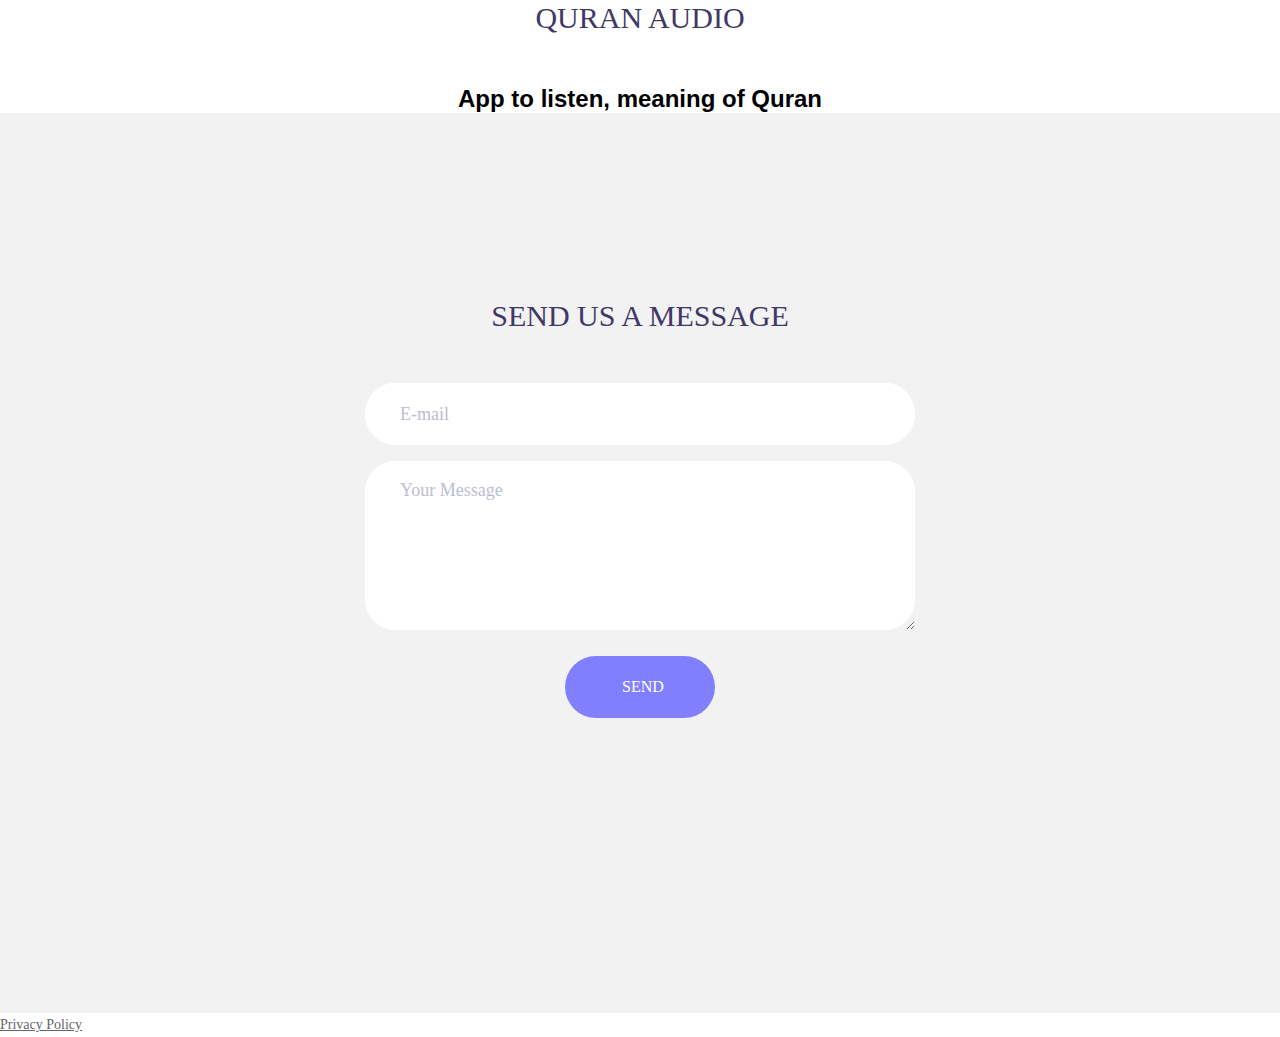
==== commit 8f02e7c1: "Added privacy ploicy message" ====
--- a/index.html
+++ b/index.html
@@ -43,8 +43,11 @@
       </form>
     </div>
   </div>
+  <div >
+    <a href="/privacy.html" class="privacy">Privacy Policy</a>
+  </div>
   <div id="dropDownSelect1"></div>
-
+  
 </body>
 
 </html>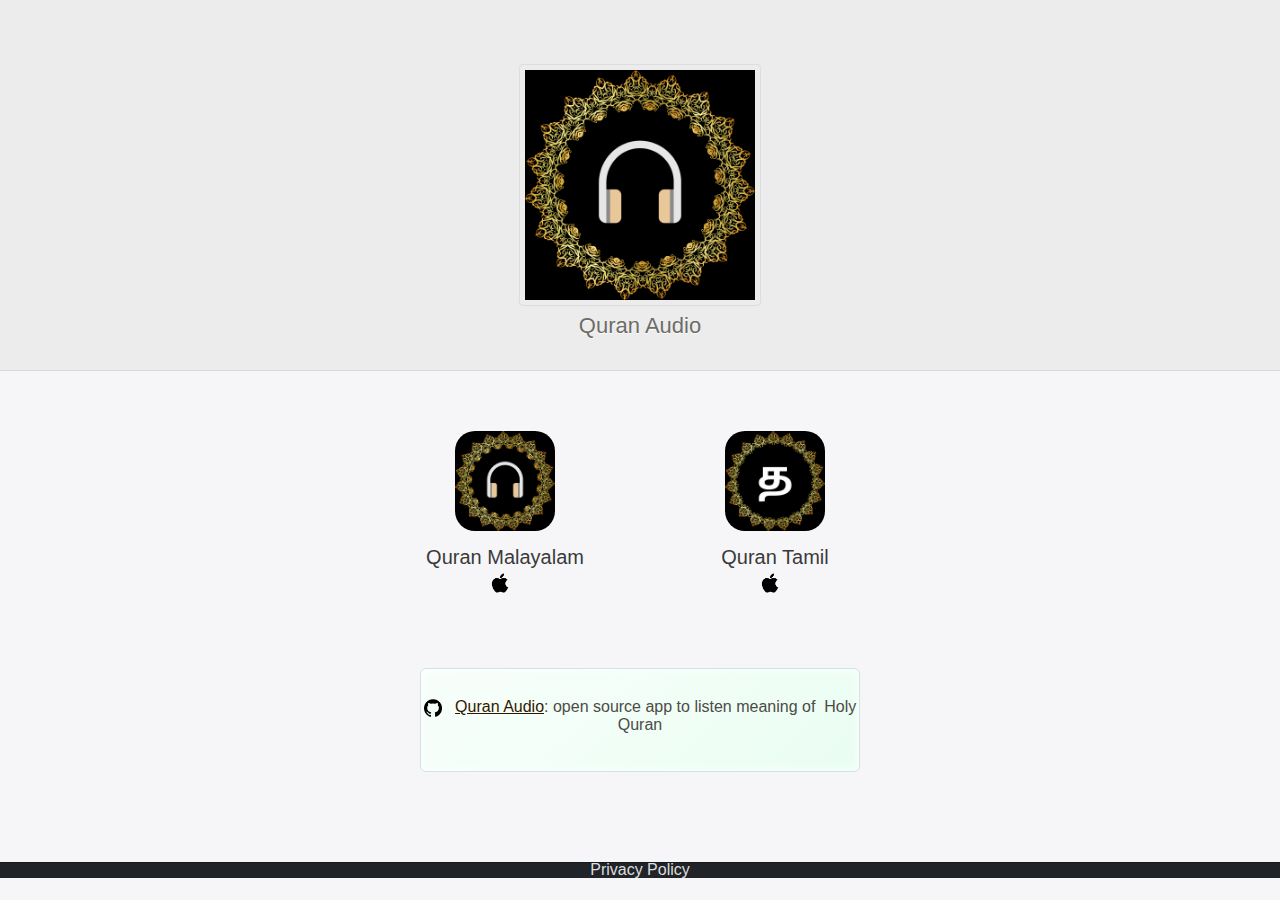
==== commit d5d2dcff: "All praise is to ALLAH - added app links - updated css" ====
--- a/index.html
+++ b/index.html
@@ -1,53 +1,84 @@
-<!DOCTYPE html>
-<html lang="en">
+<html>
+
 <head>
   <title>Quran Audio</title>
-  <meta charset="UTF-8">
-  <meta name="viewport" content="width=device-width, initial-scale=1">
-
+  <meta http-equiv="Content-Type" content="text/html; charset=UTF-8" />
+  <meta name="viewport" content="width=device-width, initial-scale=1" />
+  <link rel="stylesheet" href="/css/style.css?mod=20210407.1" />
   <link rel="stylesheet" type="text/css" href="css/util.css">
-  <link rel="stylesheet" type="text/css" href="css/main.css">
-
+  <link rel="apple-touch-icon" sizes="180x180" href="/favicons/apple-touch-icon.png" />
+  <link rel="icon" type="image/png" sizes="32x32" href="/favicons/favicon-32x32.png" />
+  <link rel="icon" type="image/png" sizes="16x16" href="/favicons/favicon-16x16.png" />
+  <link rel="manifest" href="/favicons/site.webmanifest" />
+  <link rel="mask-icon" href="/favicons/safari-pinned-tab.svg" color="#505e50" />
+  <link rel="shortcut icon" href="/favicons/favicon.ico" />
+  <meta name="msapplication-TileColor" content="#00a300" />
+  <meta name="msapplication-config" content="/favicons/browserconfig.xml" />
+  <meta name="theme-color" content="#ffffff" />
 </head>
 
-<span class="contact100-form-title">
-  Quran Audio
-</span>
-<h2 style="text-align:center;"> App to listen, meaning of Quran</h2>
+<body>
+  <div class="header">
+    <img class="logo" src="/images/logo.png" />
+    <div class="title">Quran Audio</div>
+  </div>
+  <div class="software">
+    <div class="app">
+      <div class="icon">
+        <a href="https://itunes.apple.com/in/app/quran-audio-malayalam/id1607731815?mt=8"><img
+            src="/images/malayalam.png" /></a>
+      </div>
+      <div class="name">
+        <a href="https://itunes.apple.com/in/app/quran-audio-malayalam/id1607731815?mt=8">Quran Malayalam</a>
+      </div>
+      <div style="text-align: center">
+        <a class="apple" href="https://itunes.apple.com/in/app/quran-audio-malayalam/id1607731815?mt=8"><img
+            src="/images/apple.png" /></a>
+        <!-- android link here -->
+      </div>
+    </div>
 
-<body>
-  <div class="container-contact100">
-    <div class="wrap-contact100">
-      <form class="contact100-form validate-form" action="https://formspree.io/f/xrgjppdw"
-      method="POST">
-        <span class="contact100-form-title">
-          Send Us A Message
-        </span>
-        <div class="wrap-input100 validate-input" data-validate="Please enter your email: e@a.x">
-          <input class="input100" type="text" name="email" placeholder="E-mail">
-          <span class="focus-input100"></span>
+    <div class="app">
+      <div class="icon">
+        <a href="https://apps.apple.com/us/app/quran-audio-tamil/id1609782903?mt=8"><img src="/images/tamil.png" /></a>
+      </div>
+      <div class="name">
+        <a href="https://apps.apple.com/us/app/quran-audio-tamil/id1609782903?mt=8">Quran Tamil</a>
+      </div>
+      <div style="text-align: center">
+        <a class="apple" href="https://apps.apple.com/us/app/quran-audio-tamil/id1609782903?mt=8"><img
+            src="/images/apple.png" /></a>
+        <!-- android link here -->
+      </div>
+    </div>
+
+
+
+    <!-- <div class="app"></div> -->
+
+
+    <div class="opensource">
+      <div class="adhan">
+        <img src="/images/github.png"> &nbsp;
+        <a href="https://github.com/Quran-Audio">Quran Audio</a>: open source app to listen meaning of &nbspHoly Quran
+        <div class="languages">
+          <!-- Other Languaes Here -->
+          <!-- &nbsp; | &nbsp;
+				<a href="https://github.com/batoulapps/adhan-java">Java</a>
+				&nbsp; | &nbsp;
+				<a href="https://github.com/batoulapps/adhan-js">JavaScript</a> -->
         </div>
+      </div>
+    </div>
 
-        <div class="wrap-input100 validate-input" data-validate="Please enter your message">
-          <textarea class="input100" name="message" placeholder="Your Message"></textarea>
-          <span class="focus-input100"></span>
-        </div>
-        <div class="container-contact100-form-btn">
-          <button class="contact100-form-btn">
-            <span>
-              <i class="fa fa-paper-plane-o m-r-6" aria-hidden="true"></i>
-              Send
-            </span>
-          </button>
-        </div>
-      </form>
+  </div>
+
+    <div class="footer">
+      <a href="/privacy.html" class="privacy">Privacy Policy</a>
     </div>
-  </div>
-  <div >
-    <a href="/privacy.html" class="privacy">Privacy Policy</a>
-  </div>
-  <div id="dropDownSelect1"></div>
-  
+
+
+
 </body>
 
 </html>--- a/css/style.css
+++ b/css/style.css
@@ -0,0 +1,346 @@
+/* Reset */
+html,
+body,
+div,
+span,
+a,
+p,
+h1,
+h2,
+h3,
+h4,
+h5,
+h6 {
+  margin: 0;
+  padding: 0;
+  border: 0;
+  outline: 0;
+  font-size: 100%;
+  vertical-align: baseline;
+}
+
+body {
+  line-height: 1;
+}
+
+:focus {
+  outline: 0;
+}
+
+/* Site */
+html {
+  background-color: #202428;
+}
+
+body {
+  font-family: -apple-system, BlinkMacSystemFont, sans-serif;
+  -webkit-text-size-adjust: 100%;
+  background-color: #f6f6f9;
+}
+
+.header {
+  text-align: center;
+  padding: 64px 0px 0px 0px;
+  background-color: #ececec;
+  border-bottom: 1px solid #d8d8d8;
+}
+
+.header .title {
+  height: 40px;
+  padding-bottom: 24px;
+  font-size: 22px;
+  line-height: 40px;
+  color: #6d6c66;
+  text-shadow: #fff 0 1px 1px;
+}
+
+.header a {
+  text-decoration: none;
+}
+
+.software {
+  max-width: 540px;
+  margin: auto;
+  padding: 40px;
+  display: flex;
+  flex-wrap: wrap;
+  justify-content: space-around;
+}
+
+.software:after {
+  content: "";
+  display: table;
+  clear: both;
+}
+
+.app {
+  width: 160px;
+  margin: 10px 10px 25px 10px;
+}
+
+.app .icon {
+  height: 100px;
+  width: 100px;
+  margin: 10px auto;
+  text-align: center;
+}
+
+.app .icon img {
+  max-height: 100px;
+  max-width: 100px;
+  border-radius: 20px;
+  -webkit-transition: all 0.3s ease;
+  /* Safari and Chrome */
+  -moz-transition: all 0.3s ease;
+  /* Firefox */
+  -ms-transition: all 0.3s ease;
+  /* IE 9 */
+  -o-transition: all 0.3s ease;
+  /* Opera */
+  transition: all 0.3s ease;
+}
+
+.app:hover .icon img {
+  webkit-transform: scale(1.1);
+  /* Safari and Chrome */
+  -moz-transform: scale(1.1);
+  /* Firefox */
+  -ms-transform: scale(1.1);
+  /* IE 9 */
+  -o-transform: scale(1.1);
+  /* Opera */
+  transform: scale(1.1);
+}
+
+.app .name {
+  padding-top: 6px;
+  font-size: 20px;
+  color: #3a3a3a;
+  font-weight: 300;
+  text-align: center;
+}
+
+.app .name a {
+  color: #3a3a3a;
+  text-decoration: none;
+}
+
+.app .apple img {
+  width: 20px;
+  height: 20px;
+  padding-top: 6px;
+  margin-right: 10px;
+  font-size: 20px;
+  color: #3a3a3a;
+  font-weight: 300;
+  text-align: center;
+}
+
+.app:hover .apple img {
+  webkit-transform: scale(1.1);
+  /* Safari and Chrome */
+  -moz-transform: scale(1.1);
+  /* Firefox */
+  -ms-transform: scale(1.1);
+  /* IE 9 */
+  -o-transform: scale(1.1);
+  /* Opera */
+  transform: scale(1.1);
+}
+
+.app .android img {
+  width: 20px;
+  height: 20px;
+  padding-top: 6px;
+  margin-left: 10px;
+  font-size: 20px;
+  color: #3a3a3a;
+  font-weight: 300;
+  text-align: center;
+}
+
+.app:hover .android img {
+  webkit-transform: scale(1.1);
+  /* Safari and Chrome */
+  -moz-transform: scale(1.1);
+  /* Firefox */
+  -ms-transform: scale(1.1);
+  /* IE 9 */
+  -o-transform: scale(1.1);
+  /* Opera */
+  transform: scale(1.1);
+}
+
+.opensource {
+  margin: 50px auto;
+  max-width: 500px;
+}
+
+.adhan {
+  background: rgb(138, 181, 199);
+  background: linear-gradient(
+    320deg,
+    rgba(185, 250, 213, 0.3),
+    rgba(185, 250, 213, 0.1)
+  );
+  background-color: #fff;
+  -moz-box-shadow: inset 0 0 10px #fff;
+  -webkit-box-shadow: inset 0 0 10px #fff;
+  box-shadow: inset 0 0 10px #fff;
+  border: 1px solid rgba(209, 227, 231, 1);
+  color: #4c4b47;
+  text-align: center;
+  padding: 30px 0px;
+  margin: 0 30px;
+  border-radius: 6px;
+}
+
+.adhan a {
+  color: #311800;
+}
+
+.adhan .languages {
+  padding-top: 8px;
+  font-size: 14px;
+}
+
+.adhan img {
+  height: 18px;
+  vertical-align: middle;
+}
+
+.footer {
+  text-align: center;
+  color: #ddd;
+  background: #202428 -webkit-linear-gradient(rgba(0, 0, 0, 0.4) 0%, rgba(
+          0,
+          0,
+          0,
+          0
+        )
+        10%);
+  background: #202428 -moz-linear-gradient(rgba(0, 0, 0, 0.4) 0%, rgba(
+          0,
+          0,
+          0,
+          0
+        )
+        10%);
+  background: #202428 -ms-linear-gradient(rgba(0, 0, 0, 0.4) 0%, rgba(
+          0,
+          0,
+          0,
+          0
+        )
+        10%);
+  background: #202428
+    linear-gradient(rgba(0, 0, 0, 0.4) 0%, rgba(0, 0, 0, 0) 10%);
+    top: 50%;
+  width: 100%;
+}
+
+.footer a {
+  text-decoration: none;
+  color: #ddd;
+}
+
+.footer a:hover {
+  text-decoration: underline;
+}
+
+.contact {
+  font-size: 22px;
+  font-weight: 300;
+}
+
+.contact a {
+  color: #ccc;
+}
+
+.privacy {
+  font-weight: 200;
+  color: #888;
+}
+
+.copy {
+  padding: 60px 0px 40px 0px;
+  font-size: 12px;
+  font-weight: 200;
+  color: #666;
+}
+
+.privacypolicy {
+  max-width: 800px;
+  margin: auto;
+  padding: 40px;
+  color: #444;
+}
+
+.privacypolicy h2 {
+  padding: 20px 0px 6px 0px;
+}
+
+.privacypolicy p {
+  padding: 6px 0px;
+}
+
+@media (max-width: 540px) {
+  .app {
+    width: 130px;
+    margin: 10px 5px 15px 5px;
+    float: left;
+  }
+
+  .app .icon {
+    height: 70px;
+    width: 70px;
+    margin: 10px auto;
+    text-align: center;
+  }
+
+  .app .icon img {
+    max-height: 70px;
+    max-width: 70px;
+  }
+
+  .app .name {
+    font-size: 18px;
+  }
+}
+
+@media (max-width: 320px) {
+  .app {
+    border-radius: 20px;
+    width: 110px;
+    margin: 10px 5px 15px 5px;
+    float: left;
+  }
+
+  .app .icon {
+    height: 50px;
+    width: 50px;
+    margin: 10px auto;
+    text-align: center;
+  }
+
+  .app .icon img {
+    max-height: 50px;
+    max-width: 50px;
+  }
+
+  .app .name {
+    font-size: 16px;
+  }
+}
+
+.logo {
+  border: 1px solid #ddd;
+  border-radius: 4px;
+  padding: 5px;
+  width: 230px;
+  height: 230px;
+}
+
+.logo:hover {
+  box-shadow: 0 0 2px 1px rgba(0, 140, 186, 0.5);
+}
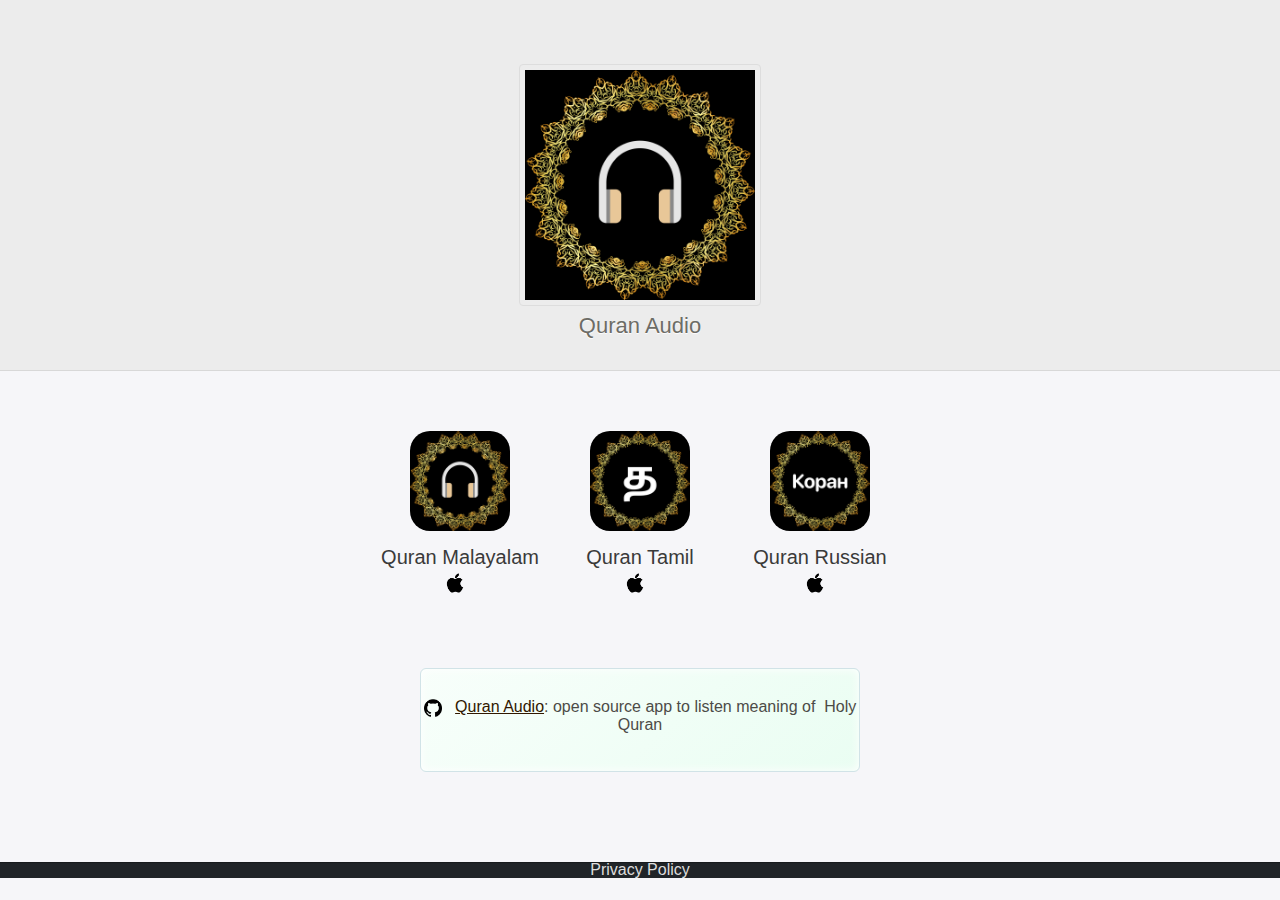
==== commit 0b93f2f0: "All praise is to ALLA - added russian app to list" ====
--- a/index.html
+++ b/index.html
@@ -53,6 +53,21 @@
     </div>
 
 
+    <div class="app">
+      <div class="icon">
+        <a href="https://apps.apple.com/us/app/quran-audio-russian/id1611062840?mt=8"><img src="/images/russian.png" /></a>
+      </div>
+      <div class="name">
+        <a href="https://apps.apple.com/us/app/quran-audio-russian/id1611062840?mt=8">Quran Russian</a>
+      </div>
+      <div style="text-align: center">
+        <a class="apple" href="https://apps.apple.com/us/app/quran-audio-russian/id1611062840?mt=8"><img
+            src="/images/apple.png" /></a>
+        <!-- android link here -->
+      </div>
+    </div>
+
+
 
     <!-- <div class="app"></div> -->
 
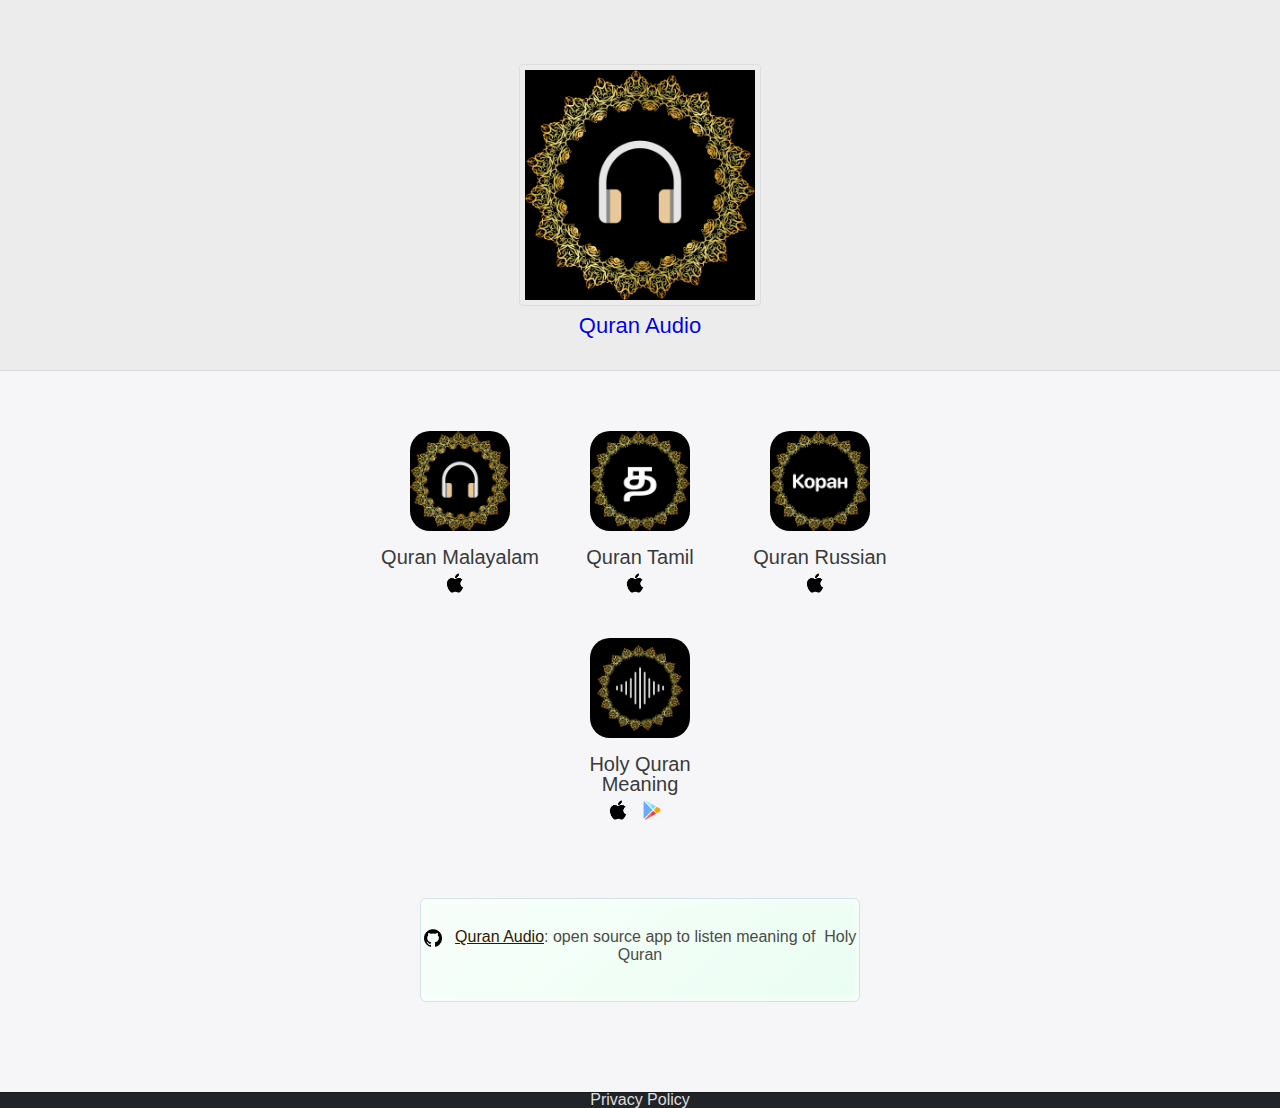
==== commit 118068e3: "update new app" ====
--- a/index.html
+++ b/index.html
@@ -19,10 +19,13 @@
 
 <body>
   <div class="header">
-    <img class="logo" src="/images/logo.png" />
-    <div class="title">Quran Audio</div>
+    <img class="logo" src="/images/logo.png" href="https://holyquranmeaning.page.link/iGuj" />
+    <div class="title">
+      <a href="https://holyquranmeaning.page.link/iGuj">Quran Audio</a>
+    </div>
   </div>
   <div class="software">
+
     <div class="app">
       <div class="icon">
         <a href="https://itunes.apple.com/in/app/quran-audio-malayalam/id1607731815?mt=8"><img
@@ -55,7 +58,8 @@
 
     <div class="app">
       <div class="icon">
-        <a href="https://apps.apple.com/us/app/quran-audio-russian/id1611062840?mt=8"><img src="/images/russian.png" /></a>
+        <a href="https://apps.apple.com/us/app/quran-audio-russian/id1611062840?mt=8"><img
+            src="/images/russian.png" /></a>
       </div>
       <div class="name">
         <a href="https://apps.apple.com/us/app/quran-audio-russian/id1611062840?mt=8">Quran Russian</a>
@@ -67,6 +71,24 @@
       </div>
     </div>
 
+    <div class="app">
+      <div class="icon">
+        <a href="https://itunes.apple.com/in/app/holy-quran-meaning/id1615952706?mt=8"><img
+            src="/images/universal.png" /></a>
+      </div>
+      <div class="name">
+        <a href="https://itunes.apple.com/in/app/holy-quran-meaning/id1615952706?mt=8">Holy Quran Meaning</a>
+      </div>
+      <div style="text-align: center">
+        <a class="apple" href="https://itunes.apple.com/in/app/holy-quran-meaning/id1615952706?mt=8"><img
+            src="/images/apple.png" /></a>
+        <a class="apple" href="https://play.google.com/store/apps/details?id=com.sed.holyquranmeaning"><img
+            src="/images/android.png" /></a>
+      </div>
+    </div>
+
+
+
 
 
     <!-- <div class="app"></div> -->
@@ -77,23 +99,17 @@
         <img src="/images/github.png"> &nbsp;
         <a href="https://github.com/Quran-Audio">Quran Audio</a>: open source app to listen meaning of &nbspHoly Quran
         <div class="languages">
-          <!-- Other Languaes Here -->
-          <!-- &nbsp; | &nbsp;
-				<a href="https://github.com/batoulapps/adhan-java">Java</a>
-				&nbsp; | &nbsp;
-				<a href="https://github.com/batoulapps/adhan-js">JavaScript</a> -->
         </div>
       </div>
     </div>
 
   </div>
 
-    <div class="footer">
-      <a href="/privacy.html" class="privacy">Privacy Policy</a>
-    </div>
+  <div class="footer">
+    <a href="/privacy.html" class="privacy">Privacy Policy</a>
+  </div>
 
 
-
+  <div></div>
 </body>
-
 </html>